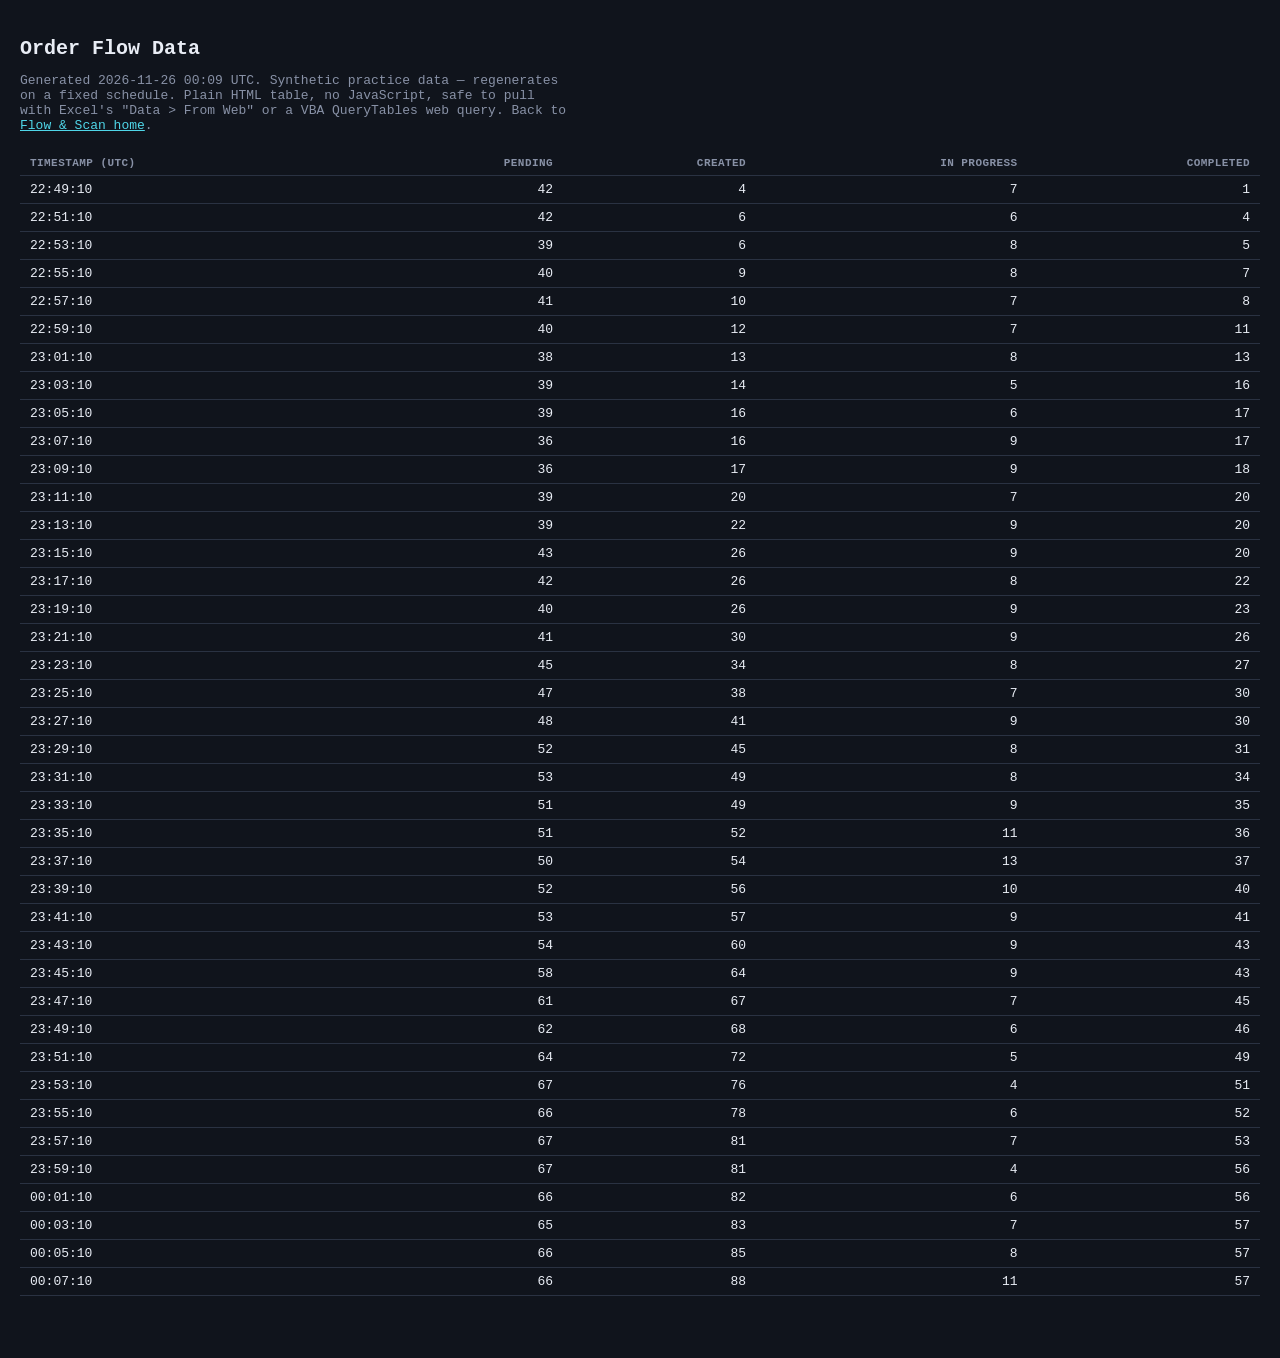
==== data/orders.html @ 6a8c4678 "Regenerate practice data [automated]" ====
<!doctype html>
<html lang="en">
<head>
<meta charset="utf-8" />
<meta name="viewport" content="width=device-width, initial-scale=1" />
<title>Order Flow Data — Data Table (Flow &amp; Scan)</title>
<style>
  body { font-family: 'IBM Plex Mono', ui-monospace, monospace; background:#10141c; color:#e9edf5; margin:0; padding:24px 20px 60px; }
  h1 { font-size:20px; margin-bottom:4px; }
  p { color:#8891a6; font-size:13px; max-width:70ch; }
  a { color:#4fd6e8; }
  table { border-collapse: collapse; width:100%; margin-top:18px; font-size:13px; }
  th, td { text-align:left; padding:6px 10px; border-bottom:1px solid #2a3242; }
  th { color:#8891a6; text-transform:uppercase; font-size:11px; letter-spacing:0.04em; }
  td.num, th.num { text-align:right; }
</style>
</head>
<body>
<h1>Order Flow Data</h1>
<p>Generated 2026-11-26 00:09 UTC. Synthetic practice data — regenerates on a fixed
schedule. Plain HTML table, no JavaScript, safe to pull with Excel's
"Data &gt; From Web" or a VBA QueryTables web query. Back to
<a href="../index.html">Flow &amp; Scan home</a>.</p>

<table>
<thead><tr><th>Timestamp (UTC)</th><th class='num'>Pending</th><th class='num'>Created</th><th class='num'>In Progress</th><th class='num'>Completed</th></tr></thead>
<tbody>
<tr><td>22:49:10</td><td class='num'>42</td><td class='num'>4</td><td class='num'>7</td><td class='num'>1</td></tr>
<tr><td>22:51:10</td><td class='num'>42</td><td class='num'>6</td><td class='num'>6</td><td class='num'>4</td></tr>
<tr><td>22:53:10</td><td class='num'>39</td><td class='num'>6</td><td class='num'>8</td><td class='num'>5</td></tr>
<tr><td>22:55:10</td><td class='num'>40</td><td class='num'>9</td><td class='num'>8</td><td class='num'>7</td></tr>
<tr><td>22:57:10</td><td class='num'>41</td><td class='num'>10</td><td class='num'>7</td><td class='num'>8</td></tr>
<tr><td>22:59:10</td><td class='num'>40</td><td class='num'>12</td><td class='num'>7</td><td class='num'>11</td></tr>
<tr><td>23:01:10</td><td class='num'>38</td><td class='num'>13</td><td class='num'>8</td><td class='num'>13</td></tr>
<tr><td>23:03:10</td><td class='num'>39</td><td class='num'>14</td><td class='num'>5</td><td class='num'>16</td></tr>
<tr><td>23:05:10</td><td class='num'>39</td><td class='num'>16</td><td class='num'>6</td><td class='num'>17</td></tr>
<tr><td>23:07:10</td><td class='num'>36</td><td class='num'>16</td><td class='num'>9</td><td class='num'>17</td></tr>
<tr><td>23:09:10</td><td class='num'>36</td><td class='num'>17</td><td class='num'>9</td><td class='num'>18</td></tr>
<tr><td>23:11:10</td><td class='num'>39</td><td class='num'>20</td><td class='num'>7</td><td class='num'>20</td></tr>
<tr><td>23:13:10</td><td class='num'>39</td><td class='num'>22</td><td class='num'>9</td><td class='num'>20</td></tr>
<tr><td>23:15:10</td><td class='num'>43</td><td class='num'>26</td><td class='num'>9</td><td class='num'>20</td></tr>
<tr><td>23:17:10</td><td class='num'>42</td><td class='num'>26</td><td class='num'>8</td><td class='num'>22</td></tr>
<tr><td>23:19:10</td><td class='num'>40</td><td class='num'>26</td><td class='num'>9</td><td class='num'>23</td></tr>
<tr><td>23:21:10</td><td class='num'>41</td><td class='num'>30</td><td class='num'>9</td><td class='num'>26</td></tr>
<tr><td>23:23:10</td><td class='num'>45</td><td class='num'>34</td><td class='num'>8</td><td class='num'>27</td></tr>
<tr><td>23:25:10</td><td class='num'>47</td><td class='num'>38</td><td class='num'>7</td><td class='num'>30</td></tr>
<tr><td>23:27:10</td><td class='num'>48</td><td class='num'>41</td><td class='num'>9</td><td class='num'>30</td></tr>
<tr><td>23:29:10</td><td class='num'>52</td><td class='num'>45</td><td class='num'>8</td><td class='num'>31</td></tr>
<tr><td>23:31:10</td><td class='num'>53</td><td class='num'>49</td><td class='num'>8</td><td class='num'>34</td></tr>
<tr><td>23:33:10</td><td class='num'>51</td><td class='num'>49</td><td class='num'>9</td><td class='num'>35</td></tr>
<tr><td>23:35:10</td><td class='num'>51</td><td class='num'>52</td><td class='num'>11</td><td class='num'>36</td></tr>
<tr><td>23:37:10</td><td class='num'>50</td><td class='num'>54</td><td class='num'>13</td><td class='num'>37</td></tr>
<tr><td>23:39:10</td><td class='num'>52</td><td class='num'>56</td><td class='num'>10</td><td class='num'>40</td></tr>
<tr><td>23:41:10</td><td class='num'>53</td><td class='num'>57</td><td class='num'>9</td><td class='num'>41</td></tr>
<tr><td>23:43:10</td><td class='num'>54</td><td class='num'>60</td><td class='num'>9</td><td class='num'>43</td></tr>
<tr><td>23:45:10</td><td class='num'>58</td><td class='num'>64</td><td class='num'>9</td><td class='num'>43</td></tr>
<tr><td>23:47:10</td><td class='num'>61</td><td class='num'>67</td><td class='num'>7</td><td class='num'>45</td></tr>
<tr><td>23:49:10</td><td class='num'>62</td><td class='num'>68</td><td class='num'>6</td><td class='num'>46</td></tr>
<tr><td>23:51:10</td><td class='num'>64</td><td class='num'>72</td><td class='num'>5</td><td class='num'>49</td></tr>
<tr><td>23:53:10</td><td class='num'>67</td><td class='num'>76</td><td class='num'>4</td><td class='num'>51</td></tr>
<tr><td>23:55:10</td><td class='num'>66</td><td class='num'>78</td><td class='num'>6</td><td class='num'>52</td></tr>
<tr><td>23:57:10</td><td class='num'>67</td><td class='num'>81</td><td class='num'>7</td><td class='num'>53</td></tr>
<tr><td>23:59:10</td><td class='num'>67</td><td class='num'>81</td><td class='num'>4</td><td class='num'>56</td></tr>
<tr><td>00:01:10</td><td class='num'>66</td><td class='num'>82</td><td class='num'>6</td><td class='num'>56</td></tr>
<tr><td>00:03:10</td><td class='num'>65</td><td class='num'>83</td><td class='num'>7</td><td class='num'>57</td></tr>
<tr><td>00:05:10</td><td class='num'>66</td><td class='num'>85</td><td class='num'>8</td><td class='num'>57</td></tr>
<tr><td>00:07:10</td><td class='num'>66</td><td class='num'>88</td><td class='num'>11</td><td class='num'>57</td></tr>
</tbody></table>

</body>
</html>
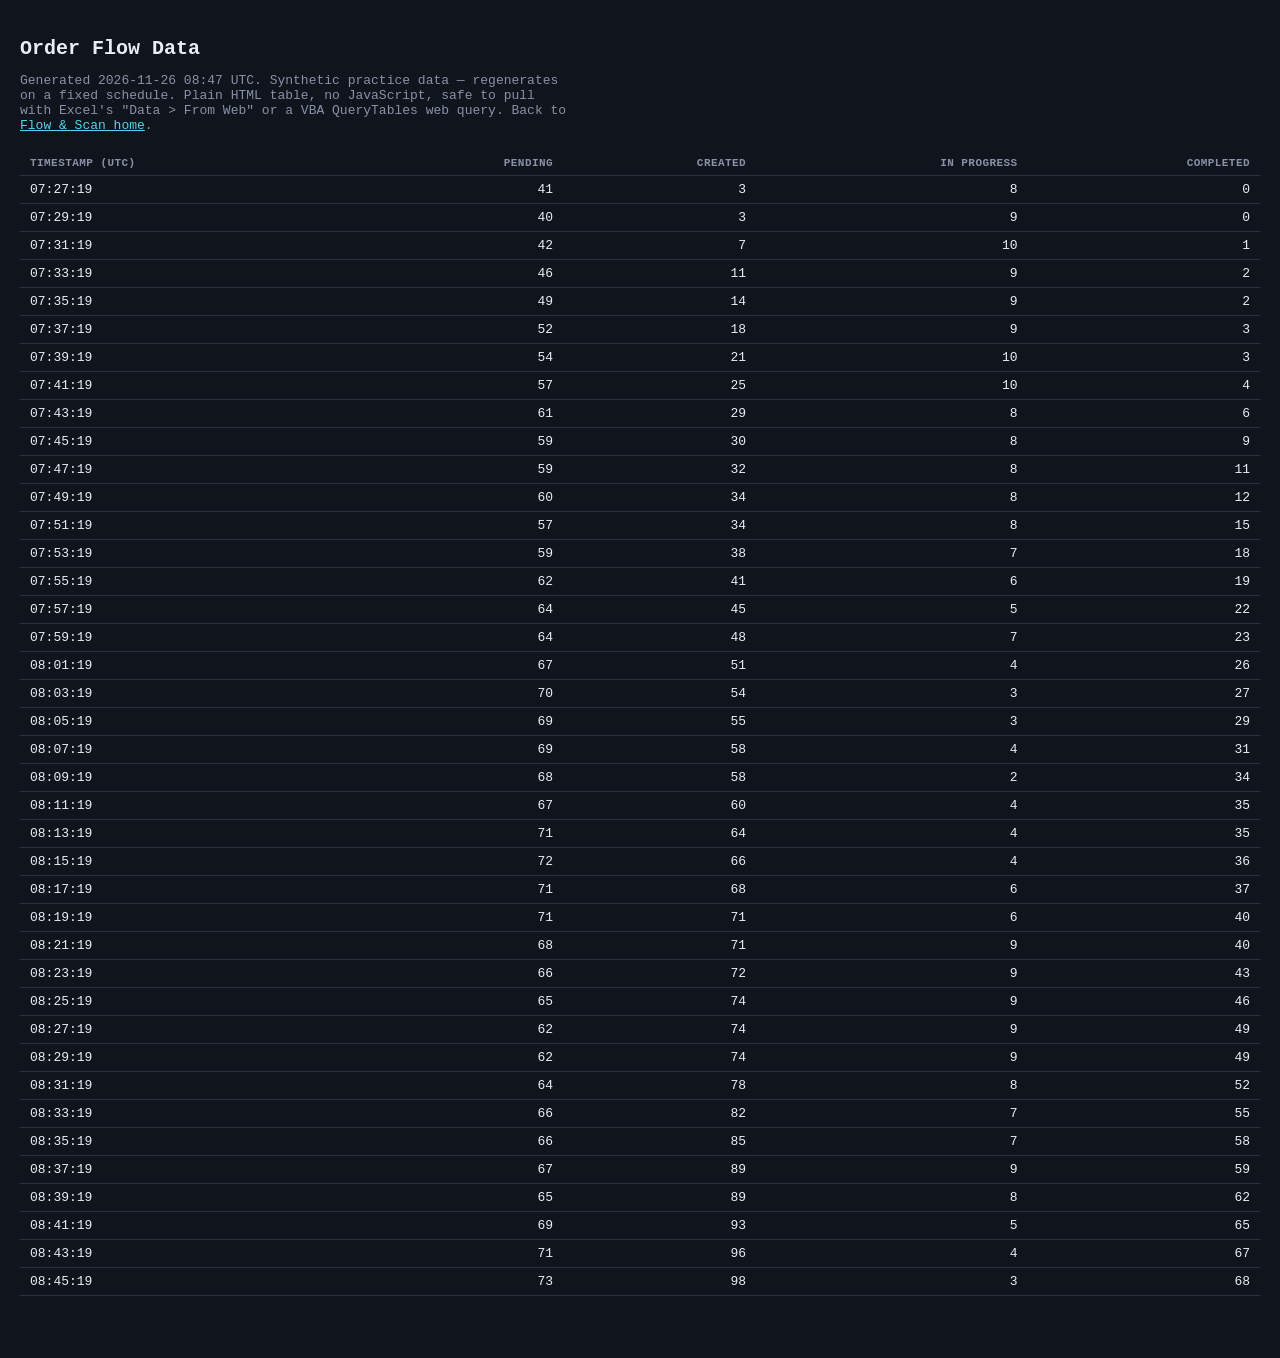
==== commit 0cbd848f: "Regenerate practice data [automated]" ====
--- a/data/orders.html
+++ b/data/orders.html
@@ -17,7 +17,7 @@
 </head>
 <body>
 <h1>Order Flow Data</h1>
-<p>Generated 2026-11-26 00:09 UTC. Synthetic practice data — regenerates on a fixed
+<p>Generated 2026-11-26 08:47 UTC. Synthetic practice data — regenerates on a fixed
 schedule. Plain HTML table, no JavaScript, safe to pull with Excel's
 "Data &gt; From Web" or a VBA QueryTables web query. Back to
 <a href="../index.html">Flow &amp; Scan home</a>.</p>
@@ -25,46 +25,46 @@
 <table>
 <thead><tr><th>Timestamp (UTC)</th><th class='num'>Pending</th><th class='num'>Created</th><th class='num'>In Progress</th><th class='num'>Completed</th></tr></thead>
 <tbody>
-<tr><td>22:49:10</td><td class='num'>42</td><td class='num'>4</td><td class='num'>7</td><td class='num'>1</td></tr>
-<tr><td>22:51:10</td><td class='num'>42</td><td class='num'>6</td><td class='num'>6</td><td class='num'>4</td></tr>
-<tr><td>22:53:10</td><td class='num'>39</td><td class='num'>6</td><td class='num'>8</td><td class='num'>5</td></tr>
-<tr><td>22:55:10</td><td class='num'>40</td><td class='num'>9</td><td class='num'>8</td><td class='num'>7</td></tr>
-<tr><td>22:57:10</td><td class='num'>41</td><td class='num'>10</td><td class='num'>7</td><td class='num'>8</td></tr>
-<tr><td>22:59:10</td><td class='num'>40</td><td class='num'>12</td><td class='num'>7</td><td class='num'>11</td></tr>
-<tr><td>23:01:10</td><td class='num'>38</td><td class='num'>13</td><td class='num'>8</td><td class='num'>13</td></tr>
-<tr><td>23:03:10</td><td class='num'>39</td><td class='num'>14</td><td class='num'>5</td><td class='num'>16</td></tr>
-<tr><td>23:05:10</td><td class='num'>39</td><td class='num'>16</td><td class='num'>6</td><td class='num'>17</td></tr>
-<tr><td>23:07:10</td><td class='num'>36</td><td class='num'>16</td><td class='num'>9</td><td class='num'>17</td></tr>
-<tr><td>23:09:10</td><td class='num'>36</td><td class='num'>17</td><td class='num'>9</td><td class='num'>18</td></tr>
-<tr><td>23:11:10</td><td class='num'>39</td><td class='num'>20</td><td class='num'>7</td><td class='num'>20</td></tr>
-<tr><td>23:13:10</td><td class='num'>39</td><td class='num'>22</td><td class='num'>9</td><td class='num'>20</td></tr>
-<tr><td>23:15:10</td><td class='num'>43</td><td class='num'>26</td><td class='num'>9</td><td class='num'>20</td></tr>
-<tr><td>23:17:10</td><td class='num'>42</td><td class='num'>26</td><td class='num'>8</td><td class='num'>22</td></tr>
-<tr><td>23:19:10</td><td class='num'>40</td><td class='num'>26</td><td class='num'>9</td><td class='num'>23</td></tr>
-<tr><td>23:21:10</td><td class='num'>41</td><td class='num'>30</td><td class='num'>9</td><td class='num'>26</td></tr>
-<tr><td>23:23:10</td><td class='num'>45</td><td class='num'>34</td><td class='num'>8</td><td class='num'>27</td></tr>
-<tr><td>23:25:10</td><td class='num'>47</td><td class='num'>38</td><td class='num'>7</td><td class='num'>30</td></tr>
-<tr><td>23:27:10</td><td class='num'>48</td><td class='num'>41</td><td class='num'>9</td><td class='num'>30</td></tr>
-<tr><td>23:29:10</td><td class='num'>52</td><td class='num'>45</td><td class='num'>8</td><td class='num'>31</td></tr>
-<tr><td>23:31:10</td><td class='num'>53</td><td class='num'>49</td><td class='num'>8</td><td class='num'>34</td></tr>
-<tr><td>23:33:10</td><td class='num'>51</td><td class='num'>49</td><td class='num'>9</td><td class='num'>35</td></tr>
-<tr><td>23:35:10</td><td class='num'>51</td><td class='num'>52</td><td class='num'>11</td><td class='num'>36</td></tr>
-<tr><td>23:37:10</td><td class='num'>50</td><td class='num'>54</td><td class='num'>13</td><td class='num'>37</td></tr>
-<tr><td>23:39:10</td><td class='num'>52</td><td class='num'>56</td><td class='num'>10</td><td class='num'>40</td></tr>
-<tr><td>23:41:10</td><td class='num'>53</td><td class='num'>57</td><td class='num'>9</td><td class='num'>41</td></tr>
-<tr><td>23:43:10</td><td class='num'>54</td><td class='num'>60</td><td class='num'>9</td><td class='num'>43</td></tr>
-<tr><td>23:45:10</td><td class='num'>58</td><td class='num'>64</td><td class='num'>9</td><td class='num'>43</td></tr>
-<tr><td>23:47:10</td><td class='num'>61</td><td class='num'>67</td><td class='num'>7</td><td class='num'>45</td></tr>
-<tr><td>23:49:10</td><td class='num'>62</td><td class='num'>68</td><td class='num'>6</td><td class='num'>46</td></tr>
-<tr><td>23:51:10</td><td class='num'>64</td><td class='num'>72</td><td class='num'>5</td><td class='num'>49</td></tr>
-<tr><td>23:53:10</td><td class='num'>67</td><td class='num'>76</td><td class='num'>4</td><td class='num'>51</td></tr>
-<tr><td>23:55:10</td><td class='num'>66</td><td class='num'>78</td><td class='num'>6</td><td class='num'>52</td></tr>
-<tr><td>23:57:10</td><td class='num'>67</td><td class='num'>81</td><td class='num'>7</td><td class='num'>53</td></tr>
-<tr><td>23:59:10</td><td class='num'>67</td><td class='num'>81</td><td class='num'>4</td><td class='num'>56</td></tr>
-<tr><td>00:01:10</td><td class='num'>66</td><td class='num'>82</td><td class='num'>6</td><td class='num'>56</td></tr>
-<tr><td>00:03:10</td><td class='num'>65</td><td class='num'>83</td><td class='num'>7</td><td class='num'>57</td></tr>
-<tr><td>00:05:10</td><td class='num'>66</td><td class='num'>85</td><td class='num'>8</td><td class='num'>57</td></tr>
-<tr><td>00:07:10</td><td class='num'>66</td><td class='num'>88</td><td class='num'>11</td><td class='num'>57</td></tr>
+<tr><td>07:27:19</td><td class='num'>41</td><td class='num'>3</td><td class='num'>8</td><td class='num'>0</td></tr>
+<tr><td>07:29:19</td><td class='num'>40</td><td class='num'>3</td><td class='num'>9</td><td class='num'>0</td></tr>
+<tr><td>07:31:19</td><td class='num'>42</td><td class='num'>7</td><td class='num'>10</td><td class='num'>1</td></tr>
+<tr><td>07:33:19</td><td class='num'>46</td><td class='num'>11</td><td class='num'>9</td><td class='num'>2</td></tr>
+<tr><td>07:35:19</td><td class='num'>49</td><td class='num'>14</td><td class='num'>9</td><td class='num'>2</td></tr>
+<tr><td>07:37:19</td><td class='num'>52</td><td class='num'>18</td><td class='num'>9</td><td class='num'>3</td></tr>
+<tr><td>07:39:19</td><td class='num'>54</td><td class='num'>21</td><td class='num'>10</td><td class='num'>3</td></tr>
+<tr><td>07:41:19</td><td class='num'>57</td><td class='num'>25</td><td class='num'>10</td><td class='num'>4</td></tr>
+<tr><td>07:43:19</td><td class='num'>61</td><td class='num'>29</td><td class='num'>8</td><td class='num'>6</td></tr>
+<tr><td>07:45:19</td><td class='num'>59</td><td class='num'>30</td><td class='num'>8</td><td class='num'>9</td></tr>
+<tr><td>07:47:19</td><td class='num'>59</td><td class='num'>32</td><td class='num'>8</td><td class='num'>11</td></tr>
+<tr><td>07:49:19</td><td class='num'>60</td><td class='num'>34</td><td class='num'>8</td><td class='num'>12</td></tr>
+<tr><td>07:51:19</td><td class='num'>57</td><td class='num'>34</td><td class='num'>8</td><td class='num'>15</td></tr>
+<tr><td>07:53:19</td><td class='num'>59</td><td class='num'>38</td><td class='num'>7</td><td class='num'>18</td></tr>
+<tr><td>07:55:19</td><td class='num'>62</td><td class='num'>41</td><td class='num'>6</td><td class='num'>19</td></tr>
+<tr><td>07:57:19</td><td class='num'>64</td><td class='num'>45</td><td class='num'>5</td><td class='num'>22</td></tr>
+<tr><td>07:59:19</td><td class='num'>64</td><td class='num'>48</td><td class='num'>7</td><td class='num'>23</td></tr>
+<tr><td>08:01:19</td><td class='num'>67</td><td class='num'>51</td><td class='num'>4</td><td class='num'>26</td></tr>
+<tr><td>08:03:19</td><td class='num'>70</td><td class='num'>54</td><td class='num'>3</td><td class='num'>27</td></tr>
+<tr><td>08:05:19</td><td class='num'>69</td><td class='num'>55</td><td class='num'>3</td><td class='num'>29</td></tr>
+<tr><td>08:07:19</td><td class='num'>69</td><td class='num'>58</td><td class='num'>4</td><td class='num'>31</td></tr>
+<tr><td>08:09:19</td><td class='num'>68</td><td class='num'>58</td><td class='num'>2</td><td class='num'>34</td></tr>
+<tr><td>08:11:19</td><td class='num'>67</td><td class='num'>60</td><td class='num'>4</td><td class='num'>35</td></tr>
+<tr><td>08:13:19</td><td class='num'>71</td><td class='num'>64</td><td class='num'>4</td><td class='num'>35</td></tr>
+<tr><td>08:15:19</td><td class='num'>72</td><td class='num'>66</td><td class='num'>4</td><td class='num'>36</td></tr>
+<tr><td>08:17:19</td><td class='num'>71</td><td class='num'>68</td><td class='num'>6</td><td class='num'>37</td></tr>
+<tr><td>08:19:19</td><td class='num'>71</td><td class='num'>71</td><td class='num'>6</td><td class='num'>40</td></tr>
+<tr><td>08:21:19</td><td class='num'>68</td><td class='num'>71</td><td class='num'>9</td><td class='num'>40</td></tr>
+<tr><td>08:23:19</td><td class='num'>66</td><td class='num'>72</td><td class='num'>9</td><td class='num'>43</td></tr>
+<tr><td>08:25:19</td><td class='num'>65</td><td class='num'>74</td><td class='num'>9</td><td class='num'>46</td></tr>
+<tr><td>08:27:19</td><td class='num'>62</td><td class='num'>74</td><td class='num'>9</td><td class='num'>49</td></tr>
+<tr><td>08:29:19</td><td class='num'>62</td><td class='num'>74</td><td class='num'>9</td><td class='num'>49</td></tr>
+<tr><td>08:31:19</td><td class='num'>64</td><td class='num'>78</td><td class='num'>8</td><td class='num'>52</td></tr>
+<tr><td>08:33:19</td><td class='num'>66</td><td class='num'>82</td><td class='num'>7</td><td class='num'>55</td></tr>
+<tr><td>08:35:19</td><td class='num'>66</td><td class='num'>85</td><td class='num'>7</td><td class='num'>58</td></tr>
+<tr><td>08:37:19</td><td class='num'>67</td><td class='num'>89</td><td class='num'>9</td><td class='num'>59</td></tr>
+<tr><td>08:39:19</td><td class='num'>65</td><td class='num'>89</td><td class='num'>8</td><td class='num'>62</td></tr>
+<tr><td>08:41:19</td><td class='num'>69</td><td class='num'>93</td><td class='num'>5</td><td class='num'>65</td></tr>
+<tr><td>08:43:19</td><td class='num'>71</td><td class='num'>96</td><td class='num'>4</td><td class='num'>67</td></tr>
+<tr><td>08:45:19</td><td class='num'>73</td><td class='num'>98</td><td class='num'>3</td><td class='num'>68</td></tr>
 </tbody></table>
 
 </body>
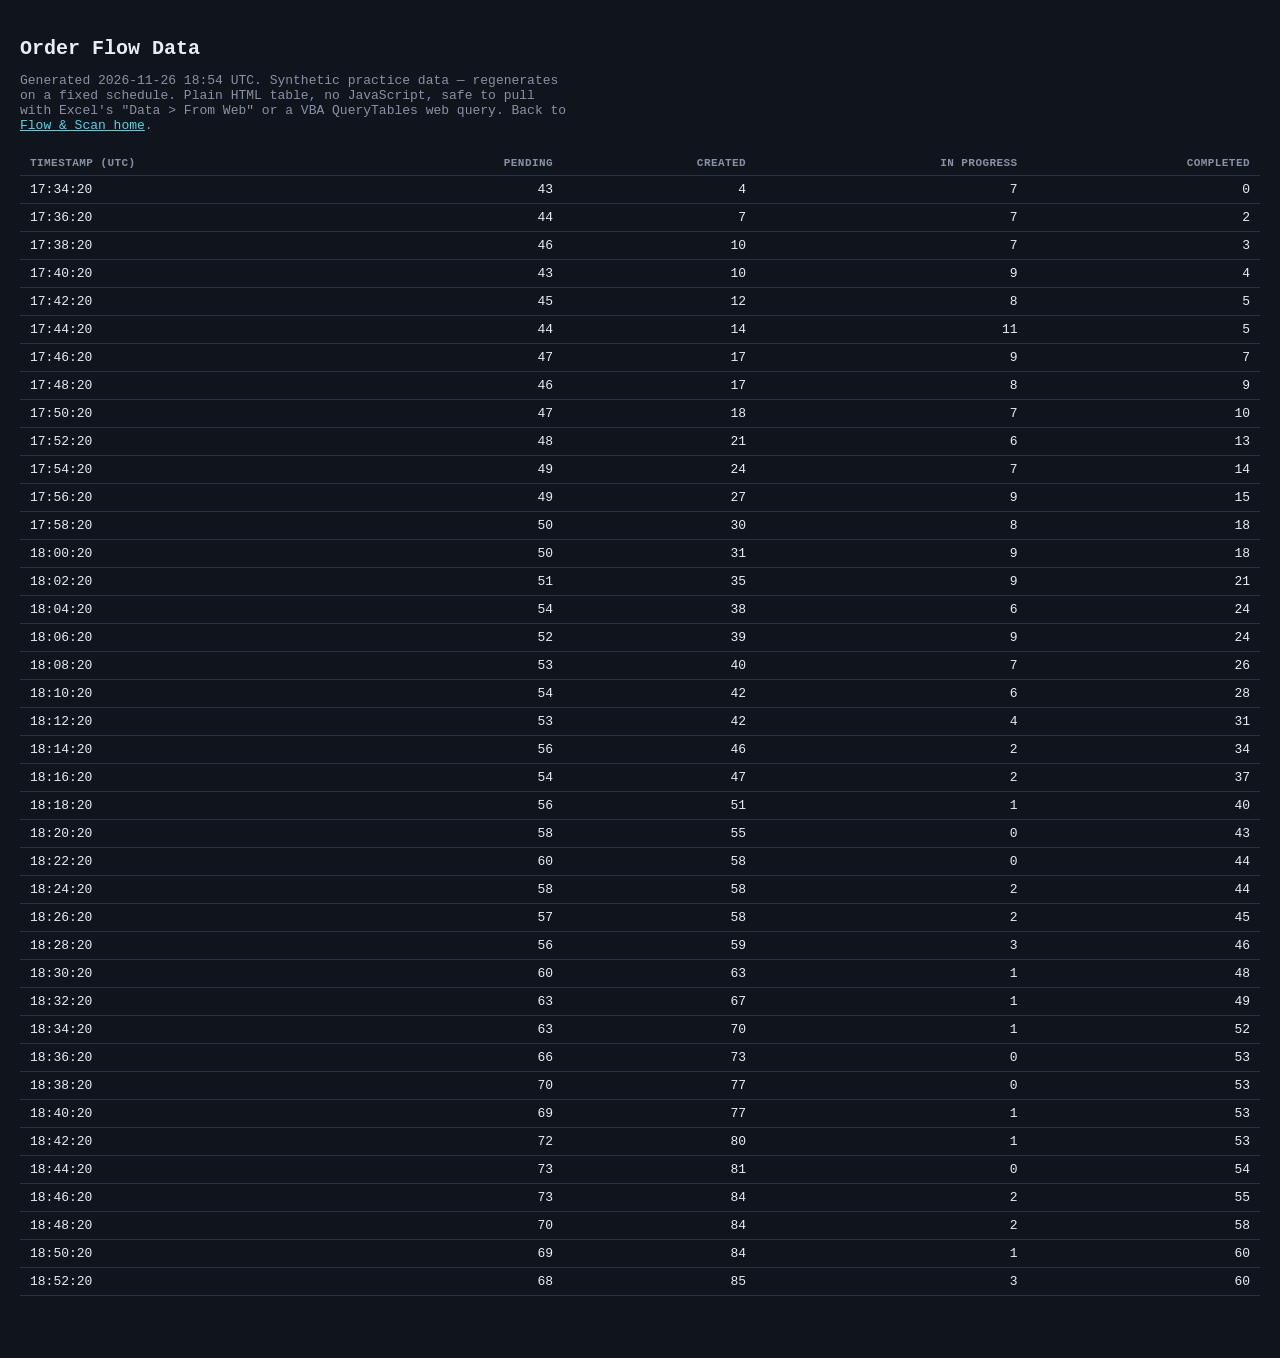
==== commit 86618832: "Regenerate practice data [automated]" ====
--- a/data/orders.html
+++ b/data/orders.html
@@ -17,7 +17,7 @@
 </head>
 <body>
 <h1>Order Flow Data</h1>
-<p>Generated 2026-11-26 08:47 UTC. Synthetic practice data — regenerates on a fixed
+<p>Generated 2026-11-26 18:54 UTC. Synthetic practice data — regenerates on a fixed
 schedule. Plain HTML table, no JavaScript, safe to pull with Excel's
 "Data &gt; From Web" or a VBA QueryTables web query. Back to
 <a href="../index.html">Flow &amp; Scan home</a>.</p>
@@ -25,46 +25,46 @@
 <table>
 <thead><tr><th>Timestamp (UTC)</th><th class='num'>Pending</th><th class='num'>Created</th><th class='num'>In Progress</th><th class='num'>Completed</th></tr></thead>
 <tbody>
-<tr><td>07:27:19</td><td class='num'>41</td><td class='num'>3</td><td class='num'>8</td><td class='num'>0</td></tr>
-<tr><td>07:29:19</td><td class='num'>40</td><td class='num'>3</td><td class='num'>9</td><td class='num'>0</td></tr>
-<tr><td>07:31:19</td><td class='num'>42</td><td class='num'>7</td><td class='num'>10</td><td class='num'>1</td></tr>
-<tr><td>07:33:19</td><td class='num'>46</td><td class='num'>11</td><td class='num'>9</td><td class='num'>2</td></tr>
-<tr><td>07:35:19</td><td class='num'>49</td><td class='num'>14</td><td class='num'>9</td><td class='num'>2</td></tr>
-<tr><td>07:37:19</td><td class='num'>52</td><td class='num'>18</td><td class='num'>9</td><td class='num'>3</td></tr>
-<tr><td>07:39:19</td><td class='num'>54</td><td class='num'>21</td><td class='num'>10</td><td class='num'>3</td></tr>
-<tr><td>07:41:19</td><td class='num'>57</td><td class='num'>25</td><td class='num'>10</td><td class='num'>4</td></tr>
-<tr><td>07:43:19</td><td class='num'>61</td><td class='num'>29</td><td class='num'>8</td><td class='num'>6</td></tr>
-<tr><td>07:45:19</td><td class='num'>59</td><td class='num'>30</td><td class='num'>8</td><td class='num'>9</td></tr>
-<tr><td>07:47:19</td><td class='num'>59</td><td class='num'>32</td><td class='num'>8</td><td class='num'>11</td></tr>
-<tr><td>07:49:19</td><td class='num'>60</td><td class='num'>34</td><td class='num'>8</td><td class='num'>12</td></tr>
-<tr><td>07:51:19</td><td class='num'>57</td><td class='num'>34</td><td class='num'>8</td><td class='num'>15</td></tr>
-<tr><td>07:53:19</td><td class='num'>59</td><td class='num'>38</td><td class='num'>7</td><td class='num'>18</td></tr>
-<tr><td>07:55:19</td><td class='num'>62</td><td class='num'>41</td><td class='num'>6</td><td class='num'>19</td></tr>
-<tr><td>07:57:19</td><td class='num'>64</td><td class='num'>45</td><td class='num'>5</td><td class='num'>22</td></tr>
-<tr><td>07:59:19</td><td class='num'>64</td><td class='num'>48</td><td class='num'>7</td><td class='num'>23</td></tr>
-<tr><td>08:01:19</td><td class='num'>67</td><td class='num'>51</td><td class='num'>4</td><td class='num'>26</td></tr>
-<tr><td>08:03:19</td><td class='num'>70</td><td class='num'>54</td><td class='num'>3</td><td class='num'>27</td></tr>
-<tr><td>08:05:19</td><td class='num'>69</td><td class='num'>55</td><td class='num'>3</td><td class='num'>29</td></tr>
-<tr><td>08:07:19</td><td class='num'>69</td><td class='num'>58</td><td class='num'>4</td><td class='num'>31</td></tr>
-<tr><td>08:09:19</td><td class='num'>68</td><td class='num'>58</td><td class='num'>2</td><td class='num'>34</td></tr>
-<tr><td>08:11:19</td><td class='num'>67</td><td class='num'>60</td><td class='num'>4</td><td class='num'>35</td></tr>
-<tr><td>08:13:19</td><td class='num'>71</td><td class='num'>64</td><td class='num'>4</td><td class='num'>35</td></tr>
-<tr><td>08:15:19</td><td class='num'>72</td><td class='num'>66</td><td class='num'>4</td><td class='num'>36</td></tr>
-<tr><td>08:17:19</td><td class='num'>71</td><td class='num'>68</td><td class='num'>6</td><td class='num'>37</td></tr>
-<tr><td>08:19:19</td><td class='num'>71</td><td class='num'>71</td><td class='num'>6</td><td class='num'>40</td></tr>
-<tr><td>08:21:19</td><td class='num'>68</td><td class='num'>71</td><td class='num'>9</td><td class='num'>40</td></tr>
-<tr><td>08:23:19</td><td class='num'>66</td><td class='num'>72</td><td class='num'>9</td><td class='num'>43</td></tr>
-<tr><td>08:25:19</td><td class='num'>65</td><td class='num'>74</td><td class='num'>9</td><td class='num'>46</td></tr>
-<tr><td>08:27:19</td><td class='num'>62</td><td class='num'>74</td><td class='num'>9</td><td class='num'>49</td></tr>
-<tr><td>08:29:19</td><td class='num'>62</td><td class='num'>74</td><td class='num'>9</td><td class='num'>49</td></tr>
-<tr><td>08:31:19</td><td class='num'>64</td><td class='num'>78</td><td class='num'>8</td><td class='num'>52</td></tr>
-<tr><td>08:33:19</td><td class='num'>66</td><td class='num'>82</td><td class='num'>7</td><td class='num'>55</td></tr>
-<tr><td>08:35:19</td><td class='num'>66</td><td class='num'>85</td><td class='num'>7</td><td class='num'>58</td></tr>
-<tr><td>08:37:19</td><td class='num'>67</td><td class='num'>89</td><td class='num'>9</td><td class='num'>59</td></tr>
-<tr><td>08:39:19</td><td class='num'>65</td><td class='num'>89</td><td class='num'>8</td><td class='num'>62</td></tr>
-<tr><td>08:41:19</td><td class='num'>69</td><td class='num'>93</td><td class='num'>5</td><td class='num'>65</td></tr>
-<tr><td>08:43:19</td><td class='num'>71</td><td class='num'>96</td><td class='num'>4</td><td class='num'>67</td></tr>
-<tr><td>08:45:19</td><td class='num'>73</td><td class='num'>98</td><td class='num'>3</td><td class='num'>68</td></tr>
+<tr><td>17:34:20</td><td class='num'>43</td><td class='num'>4</td><td class='num'>7</td><td class='num'>0</td></tr>
+<tr><td>17:36:20</td><td class='num'>44</td><td class='num'>7</td><td class='num'>7</td><td class='num'>2</td></tr>
+<tr><td>17:38:20</td><td class='num'>46</td><td class='num'>10</td><td class='num'>7</td><td class='num'>3</td></tr>
+<tr><td>17:40:20</td><td class='num'>43</td><td class='num'>10</td><td class='num'>9</td><td class='num'>4</td></tr>
+<tr><td>17:42:20</td><td class='num'>45</td><td class='num'>12</td><td class='num'>8</td><td class='num'>5</td></tr>
+<tr><td>17:44:20</td><td class='num'>44</td><td class='num'>14</td><td class='num'>11</td><td class='num'>5</td></tr>
+<tr><td>17:46:20</td><td class='num'>47</td><td class='num'>17</td><td class='num'>9</td><td class='num'>7</td></tr>
+<tr><td>17:48:20</td><td class='num'>46</td><td class='num'>17</td><td class='num'>8</td><td class='num'>9</td></tr>
+<tr><td>17:50:20</td><td class='num'>47</td><td class='num'>18</td><td class='num'>7</td><td class='num'>10</td></tr>
+<tr><td>17:52:20</td><td class='num'>48</td><td class='num'>21</td><td class='num'>6</td><td class='num'>13</td></tr>
+<tr><td>17:54:20</td><td class='num'>49</td><td class='num'>24</td><td class='num'>7</td><td class='num'>14</td></tr>
+<tr><td>17:56:20</td><td class='num'>49</td><td class='num'>27</td><td class='num'>9</td><td class='num'>15</td></tr>
+<tr><td>17:58:20</td><td class='num'>50</td><td class='num'>30</td><td class='num'>8</td><td class='num'>18</td></tr>
+<tr><td>18:00:20</td><td class='num'>50</td><td class='num'>31</td><td class='num'>9</td><td class='num'>18</td></tr>
+<tr><td>18:02:20</td><td class='num'>51</td><td class='num'>35</td><td class='num'>9</td><td class='num'>21</td></tr>
+<tr><td>18:04:20</td><td class='num'>54</td><td class='num'>38</td><td class='num'>6</td><td class='num'>24</td></tr>
+<tr><td>18:06:20</td><td class='num'>52</td><td class='num'>39</td><td class='num'>9</td><td class='num'>24</td></tr>
+<tr><td>18:08:20</td><td class='num'>53</td><td class='num'>40</td><td class='num'>7</td><td class='num'>26</td></tr>
+<tr><td>18:10:20</td><td class='num'>54</td><td class='num'>42</td><td class='num'>6</td><td class='num'>28</td></tr>
+<tr><td>18:12:20</td><td class='num'>53</td><td class='num'>42</td><td class='num'>4</td><td class='num'>31</td></tr>
+<tr><td>18:14:20</td><td class='num'>56</td><td class='num'>46</td><td class='num'>2</td><td class='num'>34</td></tr>
+<tr><td>18:16:20</td><td class='num'>54</td><td class='num'>47</td><td class='num'>2</td><td class='num'>37</td></tr>
+<tr><td>18:18:20</td><td class='num'>56</td><td class='num'>51</td><td class='num'>1</td><td class='num'>40</td></tr>
+<tr><td>18:20:20</td><td class='num'>58</td><td class='num'>55</td><td class='num'>0</td><td class='num'>43</td></tr>
+<tr><td>18:22:20</td><td class='num'>60</td><td class='num'>58</td><td class='num'>0</td><td class='num'>44</td></tr>
+<tr><td>18:24:20</td><td class='num'>58</td><td class='num'>58</td><td class='num'>2</td><td class='num'>44</td></tr>
+<tr><td>18:26:20</td><td class='num'>57</td><td class='num'>58</td><td class='num'>2</td><td class='num'>45</td></tr>
+<tr><td>18:28:20</td><td class='num'>56</td><td class='num'>59</td><td class='num'>3</td><td class='num'>46</td></tr>
+<tr><td>18:30:20</td><td class='num'>60</td><td class='num'>63</td><td class='num'>1</td><td class='num'>48</td></tr>
+<tr><td>18:32:20</td><td class='num'>63</td><td class='num'>67</td><td class='num'>1</td><td class='num'>49</td></tr>
+<tr><td>18:34:20</td><td class='num'>63</td><td class='num'>70</td><td class='num'>1</td><td class='num'>52</td></tr>
+<tr><td>18:36:20</td><td class='num'>66</td><td class='num'>73</td><td class='num'>0</td><td class='num'>53</td></tr>
+<tr><td>18:38:20</td><td class='num'>70</td><td class='num'>77</td><td class='num'>0</td><td class='num'>53</td></tr>
+<tr><td>18:40:20</td><td class='num'>69</td><td class='num'>77</td><td class='num'>1</td><td class='num'>53</td></tr>
+<tr><td>18:42:20</td><td class='num'>72</td><td class='num'>80</td><td class='num'>1</td><td class='num'>53</td></tr>
+<tr><td>18:44:20</td><td class='num'>73</td><td class='num'>81</td><td class='num'>0</td><td class='num'>54</td></tr>
+<tr><td>18:46:20</td><td class='num'>73</td><td class='num'>84</td><td class='num'>2</td><td class='num'>55</td></tr>
+<tr><td>18:48:20</td><td class='num'>70</td><td class='num'>84</td><td class='num'>2</td><td class='num'>58</td></tr>
+<tr><td>18:50:20</td><td class='num'>69</td><td class='num'>84</td><td class='num'>1</td><td class='num'>60</td></tr>
+<tr><td>18:52:20</td><td class='num'>68</td><td class='num'>85</td><td class='num'>3</td><td class='num'>60</td></tr>
 </tbody></table>
 
 </body>
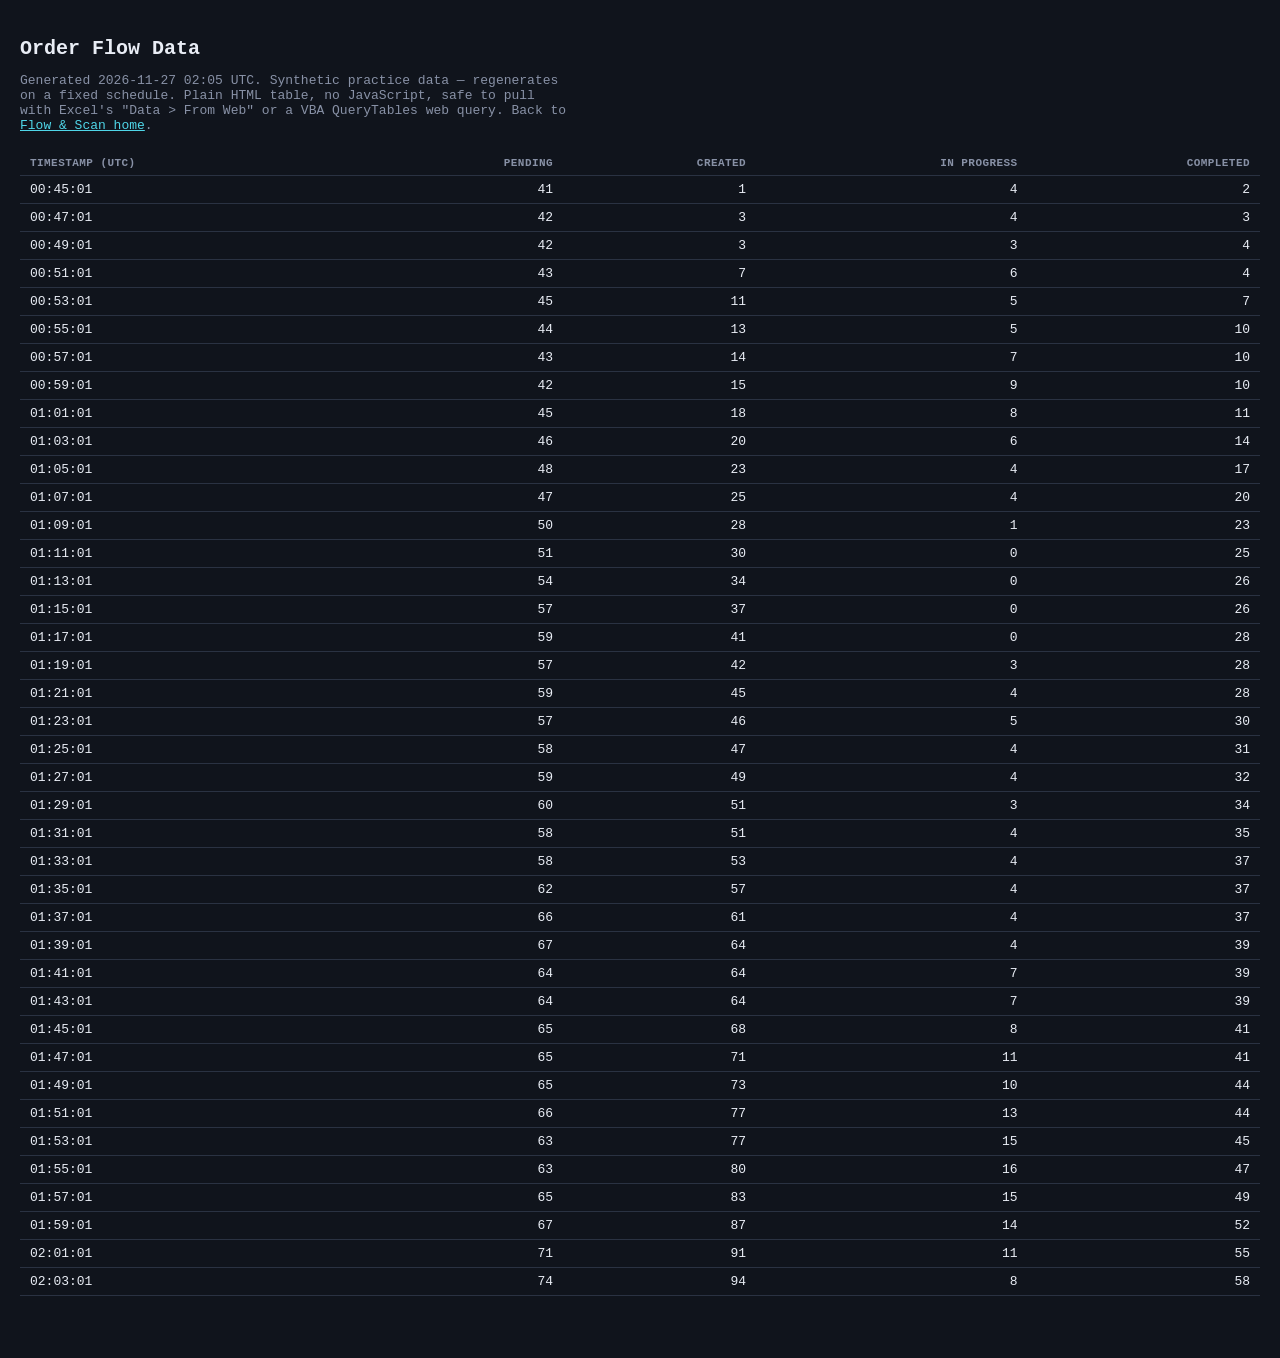
==== commit 334d4fc6: "Regenerate practice data [automated]" ====
--- a/data/orders.html
+++ b/data/orders.html
@@ -17,7 +17,7 @@
 </head>
 <body>
 <h1>Order Flow Data</h1>
-<p>Generated 2026-11-26 18:54 UTC. Synthetic practice data — regenerates on a fixed
+<p>Generated 2026-11-27 02:05 UTC. Synthetic practice data — regenerates on a fixed
 schedule. Plain HTML table, no JavaScript, safe to pull with Excel's
 "Data &gt; From Web" or a VBA QueryTables web query. Back to
 <a href="../index.html">Flow &amp; Scan home</a>.</p>
@@ -25,46 +25,46 @@
 <table>
 <thead><tr><th>Timestamp (UTC)</th><th class='num'>Pending</th><th class='num'>Created</th><th class='num'>In Progress</th><th class='num'>Completed</th></tr></thead>
 <tbody>
-<tr><td>17:34:20</td><td class='num'>43</td><td class='num'>4</td><td class='num'>7</td><td class='num'>0</td></tr>
-<tr><td>17:36:20</td><td class='num'>44</td><td class='num'>7</td><td class='num'>7</td><td class='num'>2</td></tr>
-<tr><td>17:38:20</td><td class='num'>46</td><td class='num'>10</td><td class='num'>7</td><td class='num'>3</td></tr>
-<tr><td>17:40:20</td><td class='num'>43</td><td class='num'>10</td><td class='num'>9</td><td class='num'>4</td></tr>
-<tr><td>17:42:20</td><td class='num'>45</td><td class='num'>12</td><td class='num'>8</td><td class='num'>5</td></tr>
-<tr><td>17:44:20</td><td class='num'>44</td><td class='num'>14</td><td class='num'>11</td><td class='num'>5</td></tr>
-<tr><td>17:46:20</td><td class='num'>47</td><td class='num'>17</td><td class='num'>9</td><td class='num'>7</td></tr>
-<tr><td>17:48:20</td><td class='num'>46</td><td class='num'>17</td><td class='num'>8</td><td class='num'>9</td></tr>
-<tr><td>17:50:20</td><td class='num'>47</td><td class='num'>18</td><td class='num'>7</td><td class='num'>10</td></tr>
-<tr><td>17:52:20</td><td class='num'>48</td><td class='num'>21</td><td class='num'>6</td><td class='num'>13</td></tr>
-<tr><td>17:54:20</td><td class='num'>49</td><td class='num'>24</td><td class='num'>7</td><td class='num'>14</td></tr>
-<tr><td>17:56:20</td><td class='num'>49</td><td class='num'>27</td><td class='num'>9</td><td class='num'>15</td></tr>
-<tr><td>17:58:20</td><td class='num'>50</td><td class='num'>30</td><td class='num'>8</td><td class='num'>18</td></tr>
-<tr><td>18:00:20</td><td class='num'>50</td><td class='num'>31</td><td class='num'>9</td><td class='num'>18</td></tr>
-<tr><td>18:02:20</td><td class='num'>51</td><td class='num'>35</td><td class='num'>9</td><td class='num'>21</td></tr>
-<tr><td>18:04:20</td><td class='num'>54</td><td class='num'>38</td><td class='num'>6</td><td class='num'>24</td></tr>
-<tr><td>18:06:20</td><td class='num'>52</td><td class='num'>39</td><td class='num'>9</td><td class='num'>24</td></tr>
-<tr><td>18:08:20</td><td class='num'>53</td><td class='num'>40</td><td class='num'>7</td><td class='num'>26</td></tr>
-<tr><td>18:10:20</td><td class='num'>54</td><td class='num'>42</td><td class='num'>6</td><td class='num'>28</td></tr>
-<tr><td>18:12:20</td><td class='num'>53</td><td class='num'>42</td><td class='num'>4</td><td class='num'>31</td></tr>
-<tr><td>18:14:20</td><td class='num'>56</td><td class='num'>46</td><td class='num'>2</td><td class='num'>34</td></tr>
-<tr><td>18:16:20</td><td class='num'>54</td><td class='num'>47</td><td class='num'>2</td><td class='num'>37</td></tr>
-<tr><td>18:18:20</td><td class='num'>56</td><td class='num'>51</td><td class='num'>1</td><td class='num'>40</td></tr>
-<tr><td>18:20:20</td><td class='num'>58</td><td class='num'>55</td><td class='num'>0</td><td class='num'>43</td></tr>
-<tr><td>18:22:20</td><td class='num'>60</td><td class='num'>58</td><td class='num'>0</td><td class='num'>44</td></tr>
-<tr><td>18:24:20</td><td class='num'>58</td><td class='num'>58</td><td class='num'>2</td><td class='num'>44</td></tr>
-<tr><td>18:26:20</td><td class='num'>57</td><td class='num'>58</td><td class='num'>2</td><td class='num'>45</td></tr>
-<tr><td>18:28:20</td><td class='num'>56</td><td class='num'>59</td><td class='num'>3</td><td class='num'>46</td></tr>
-<tr><td>18:30:20</td><td class='num'>60</td><td class='num'>63</td><td class='num'>1</td><td class='num'>48</td></tr>
-<tr><td>18:32:20</td><td class='num'>63</td><td class='num'>67</td><td class='num'>1</td><td class='num'>49</td></tr>
-<tr><td>18:34:20</td><td class='num'>63</td><td class='num'>70</td><td class='num'>1</td><td class='num'>52</td></tr>
-<tr><td>18:36:20</td><td class='num'>66</td><td class='num'>73</td><td class='num'>0</td><td class='num'>53</td></tr>
-<tr><td>18:38:20</td><td class='num'>70</td><td class='num'>77</td><td class='num'>0</td><td class='num'>53</td></tr>
-<tr><td>18:40:20</td><td class='num'>69</td><td class='num'>77</td><td class='num'>1</td><td class='num'>53</td></tr>
-<tr><td>18:42:20</td><td class='num'>72</td><td class='num'>80</td><td class='num'>1</td><td class='num'>53</td></tr>
-<tr><td>18:44:20</td><td class='num'>73</td><td class='num'>81</td><td class='num'>0</td><td class='num'>54</td></tr>
-<tr><td>18:46:20</td><td class='num'>73</td><td class='num'>84</td><td class='num'>2</td><td class='num'>55</td></tr>
-<tr><td>18:48:20</td><td class='num'>70</td><td class='num'>84</td><td class='num'>2</td><td class='num'>58</td></tr>
-<tr><td>18:50:20</td><td class='num'>69</td><td class='num'>84</td><td class='num'>1</td><td class='num'>60</td></tr>
-<tr><td>18:52:20</td><td class='num'>68</td><td class='num'>85</td><td class='num'>3</td><td class='num'>60</td></tr>
+<tr><td>00:45:01</td><td class='num'>41</td><td class='num'>1</td><td class='num'>4</td><td class='num'>2</td></tr>
+<tr><td>00:47:01</td><td class='num'>42</td><td class='num'>3</td><td class='num'>4</td><td class='num'>3</td></tr>
+<tr><td>00:49:01</td><td class='num'>42</td><td class='num'>3</td><td class='num'>3</td><td class='num'>4</td></tr>
+<tr><td>00:51:01</td><td class='num'>43</td><td class='num'>7</td><td class='num'>6</td><td class='num'>4</td></tr>
+<tr><td>00:53:01</td><td class='num'>45</td><td class='num'>11</td><td class='num'>5</td><td class='num'>7</td></tr>
+<tr><td>00:55:01</td><td class='num'>44</td><td class='num'>13</td><td class='num'>5</td><td class='num'>10</td></tr>
+<tr><td>00:57:01</td><td class='num'>43</td><td class='num'>14</td><td class='num'>7</td><td class='num'>10</td></tr>
+<tr><td>00:59:01</td><td class='num'>42</td><td class='num'>15</td><td class='num'>9</td><td class='num'>10</td></tr>
+<tr><td>01:01:01</td><td class='num'>45</td><td class='num'>18</td><td class='num'>8</td><td class='num'>11</td></tr>
+<tr><td>01:03:01</td><td class='num'>46</td><td class='num'>20</td><td class='num'>6</td><td class='num'>14</td></tr>
+<tr><td>01:05:01</td><td class='num'>48</td><td class='num'>23</td><td class='num'>4</td><td class='num'>17</td></tr>
+<tr><td>01:07:01</td><td class='num'>47</td><td class='num'>25</td><td class='num'>4</td><td class='num'>20</td></tr>
+<tr><td>01:09:01</td><td class='num'>50</td><td class='num'>28</td><td class='num'>1</td><td class='num'>23</td></tr>
+<tr><td>01:11:01</td><td class='num'>51</td><td class='num'>30</td><td class='num'>0</td><td class='num'>25</td></tr>
+<tr><td>01:13:01</td><td class='num'>54</td><td class='num'>34</td><td class='num'>0</td><td class='num'>26</td></tr>
+<tr><td>01:15:01</td><td class='num'>57</td><td class='num'>37</td><td class='num'>0</td><td class='num'>26</td></tr>
+<tr><td>01:17:01</td><td class='num'>59</td><td class='num'>41</td><td class='num'>0</td><td class='num'>28</td></tr>
+<tr><td>01:19:01</td><td class='num'>57</td><td class='num'>42</td><td class='num'>3</td><td class='num'>28</td></tr>
+<tr><td>01:21:01</td><td class='num'>59</td><td class='num'>45</td><td class='num'>4</td><td class='num'>28</td></tr>
+<tr><td>01:23:01</td><td class='num'>57</td><td class='num'>46</td><td class='num'>5</td><td class='num'>30</td></tr>
+<tr><td>01:25:01</td><td class='num'>58</td><td class='num'>47</td><td class='num'>4</td><td class='num'>31</td></tr>
+<tr><td>01:27:01</td><td class='num'>59</td><td class='num'>49</td><td class='num'>4</td><td class='num'>32</td></tr>
+<tr><td>01:29:01</td><td class='num'>60</td><td class='num'>51</td><td class='num'>3</td><td class='num'>34</td></tr>
+<tr><td>01:31:01</td><td class='num'>58</td><td class='num'>51</td><td class='num'>4</td><td class='num'>35</td></tr>
+<tr><td>01:33:01</td><td class='num'>58</td><td class='num'>53</td><td class='num'>4</td><td class='num'>37</td></tr>
+<tr><td>01:35:01</td><td class='num'>62</td><td class='num'>57</td><td class='num'>4</td><td class='num'>37</td></tr>
+<tr><td>01:37:01</td><td class='num'>66</td><td class='num'>61</td><td class='num'>4</td><td class='num'>37</td></tr>
+<tr><td>01:39:01</td><td class='num'>67</td><td class='num'>64</td><td class='num'>4</td><td class='num'>39</td></tr>
+<tr><td>01:41:01</td><td class='num'>64</td><td class='num'>64</td><td class='num'>7</td><td class='num'>39</td></tr>
+<tr><td>01:43:01</td><td class='num'>64</td><td class='num'>64</td><td class='num'>7</td><td class='num'>39</td></tr>
+<tr><td>01:45:01</td><td class='num'>65</td><td class='num'>68</td><td class='num'>8</td><td class='num'>41</td></tr>
+<tr><td>01:47:01</td><td class='num'>65</td><td class='num'>71</td><td class='num'>11</td><td class='num'>41</td></tr>
+<tr><td>01:49:01</td><td class='num'>65</td><td class='num'>73</td><td class='num'>10</td><td class='num'>44</td></tr>
+<tr><td>01:51:01</td><td class='num'>66</td><td class='num'>77</td><td class='num'>13</td><td class='num'>44</td></tr>
+<tr><td>01:53:01</td><td class='num'>63</td><td class='num'>77</td><td class='num'>15</td><td class='num'>45</td></tr>
+<tr><td>01:55:01</td><td class='num'>63</td><td class='num'>80</td><td class='num'>16</td><td class='num'>47</td></tr>
+<tr><td>01:57:01</td><td class='num'>65</td><td class='num'>83</td><td class='num'>15</td><td class='num'>49</td></tr>
+<tr><td>01:59:01</td><td class='num'>67</td><td class='num'>87</td><td class='num'>14</td><td class='num'>52</td></tr>
+<tr><td>02:01:01</td><td class='num'>71</td><td class='num'>91</td><td class='num'>11</td><td class='num'>55</td></tr>
+<tr><td>02:03:01</td><td class='num'>74</td><td class='num'>94</td><td class='num'>8</td><td class='num'>58</td></tr>
 </tbody></table>
 
 </body>
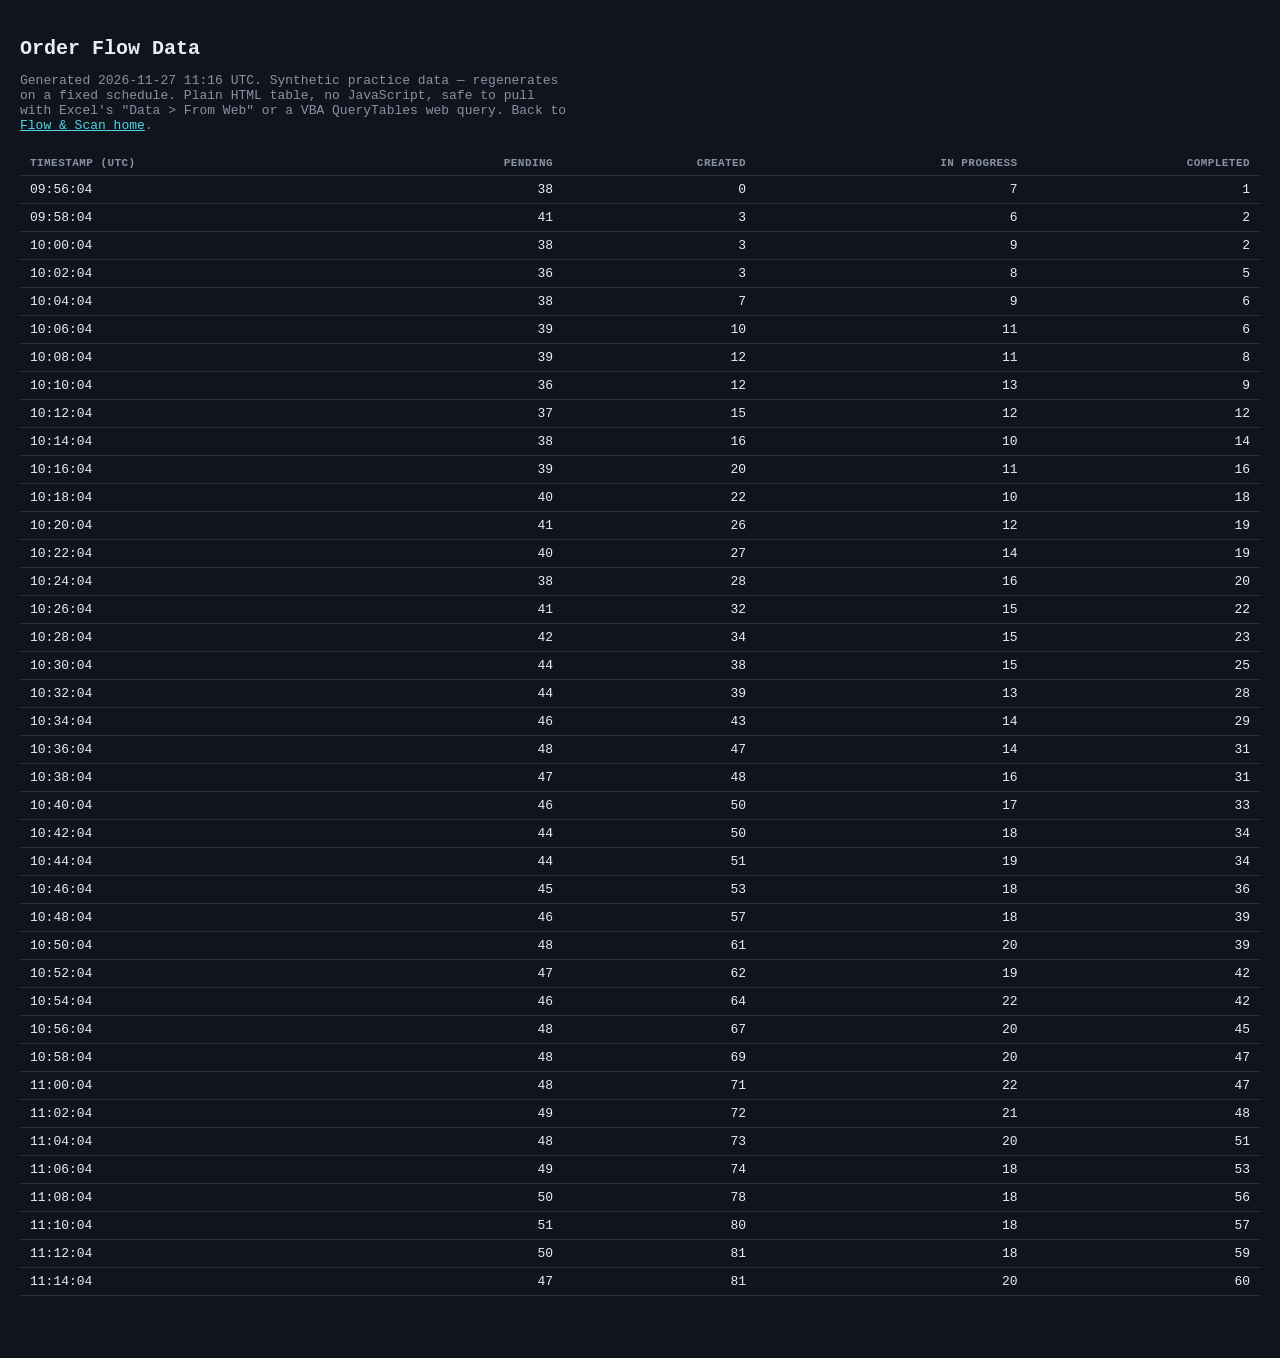
==== commit a8115104: "Regenerate practice data [automated]" ====
--- a/data/orders.html
+++ b/data/orders.html
@@ -17,7 +17,7 @@
 </head>
 <body>
 <h1>Order Flow Data</h1>
-<p>Generated 2026-11-27 02:05 UTC. Synthetic practice data — regenerates on a fixed
+<p>Generated 2026-11-27 11:16 UTC. Synthetic practice data — regenerates on a fixed
 schedule. Plain HTML table, no JavaScript, safe to pull with Excel's
 "Data &gt; From Web" or a VBA QueryTables web query. Back to
 <a href="../index.html">Flow &amp; Scan home</a>.</p>
@@ -25,46 +25,46 @@
 <table>
 <thead><tr><th>Timestamp (UTC)</th><th class='num'>Pending</th><th class='num'>Created</th><th class='num'>In Progress</th><th class='num'>Completed</th></tr></thead>
 <tbody>
-<tr><td>00:45:01</td><td class='num'>41</td><td class='num'>1</td><td class='num'>4</td><td class='num'>2</td></tr>
-<tr><td>00:47:01</td><td class='num'>42</td><td class='num'>3</td><td class='num'>4</td><td class='num'>3</td></tr>
-<tr><td>00:49:01</td><td class='num'>42</td><td class='num'>3</td><td class='num'>3</td><td class='num'>4</td></tr>
-<tr><td>00:51:01</td><td class='num'>43</td><td class='num'>7</td><td class='num'>6</td><td class='num'>4</td></tr>
-<tr><td>00:53:01</td><td class='num'>45</td><td class='num'>11</td><td class='num'>5</td><td class='num'>7</td></tr>
-<tr><td>00:55:01</td><td class='num'>44</td><td class='num'>13</td><td class='num'>5</td><td class='num'>10</td></tr>
-<tr><td>00:57:01</td><td class='num'>43</td><td class='num'>14</td><td class='num'>7</td><td class='num'>10</td></tr>
-<tr><td>00:59:01</td><td class='num'>42</td><td class='num'>15</td><td class='num'>9</td><td class='num'>10</td></tr>
-<tr><td>01:01:01</td><td class='num'>45</td><td class='num'>18</td><td class='num'>8</td><td class='num'>11</td></tr>
-<tr><td>01:03:01</td><td class='num'>46</td><td class='num'>20</td><td class='num'>6</td><td class='num'>14</td></tr>
-<tr><td>01:05:01</td><td class='num'>48</td><td class='num'>23</td><td class='num'>4</td><td class='num'>17</td></tr>
-<tr><td>01:07:01</td><td class='num'>47</td><td class='num'>25</td><td class='num'>4</td><td class='num'>20</td></tr>
-<tr><td>01:09:01</td><td class='num'>50</td><td class='num'>28</td><td class='num'>1</td><td class='num'>23</td></tr>
-<tr><td>01:11:01</td><td class='num'>51</td><td class='num'>30</td><td class='num'>0</td><td class='num'>25</td></tr>
-<tr><td>01:13:01</td><td class='num'>54</td><td class='num'>34</td><td class='num'>0</td><td class='num'>26</td></tr>
-<tr><td>01:15:01</td><td class='num'>57</td><td class='num'>37</td><td class='num'>0</td><td class='num'>26</td></tr>
-<tr><td>01:17:01</td><td class='num'>59</td><td class='num'>41</td><td class='num'>0</td><td class='num'>28</td></tr>
-<tr><td>01:19:01</td><td class='num'>57</td><td class='num'>42</td><td class='num'>3</td><td class='num'>28</td></tr>
-<tr><td>01:21:01</td><td class='num'>59</td><td class='num'>45</td><td class='num'>4</td><td class='num'>28</td></tr>
-<tr><td>01:23:01</td><td class='num'>57</td><td class='num'>46</td><td class='num'>5</td><td class='num'>30</td></tr>
-<tr><td>01:25:01</td><td class='num'>58</td><td class='num'>47</td><td class='num'>4</td><td class='num'>31</td></tr>
-<tr><td>01:27:01</td><td class='num'>59</td><td class='num'>49</td><td class='num'>4</td><td class='num'>32</td></tr>
-<tr><td>01:29:01</td><td class='num'>60</td><td class='num'>51</td><td class='num'>3</td><td class='num'>34</td></tr>
-<tr><td>01:31:01</td><td class='num'>58</td><td class='num'>51</td><td class='num'>4</td><td class='num'>35</td></tr>
-<tr><td>01:33:01</td><td class='num'>58</td><td class='num'>53</td><td class='num'>4</td><td class='num'>37</td></tr>
-<tr><td>01:35:01</td><td class='num'>62</td><td class='num'>57</td><td class='num'>4</td><td class='num'>37</td></tr>
-<tr><td>01:37:01</td><td class='num'>66</td><td class='num'>61</td><td class='num'>4</td><td class='num'>37</td></tr>
-<tr><td>01:39:01</td><td class='num'>67</td><td class='num'>64</td><td class='num'>4</td><td class='num'>39</td></tr>
-<tr><td>01:41:01</td><td class='num'>64</td><td class='num'>64</td><td class='num'>7</td><td class='num'>39</td></tr>
-<tr><td>01:43:01</td><td class='num'>64</td><td class='num'>64</td><td class='num'>7</td><td class='num'>39</td></tr>
-<tr><td>01:45:01</td><td class='num'>65</td><td class='num'>68</td><td class='num'>8</td><td class='num'>41</td></tr>
-<tr><td>01:47:01</td><td class='num'>65</td><td class='num'>71</td><td class='num'>11</td><td class='num'>41</td></tr>
-<tr><td>01:49:01</td><td class='num'>65</td><td class='num'>73</td><td class='num'>10</td><td class='num'>44</td></tr>
-<tr><td>01:51:01</td><td class='num'>66</td><td class='num'>77</td><td class='num'>13</td><td class='num'>44</td></tr>
-<tr><td>01:53:01</td><td class='num'>63</td><td class='num'>77</td><td class='num'>15</td><td class='num'>45</td></tr>
-<tr><td>01:55:01</td><td class='num'>63</td><td class='num'>80</td><td class='num'>16</td><td class='num'>47</td></tr>
-<tr><td>01:57:01</td><td class='num'>65</td><td class='num'>83</td><td class='num'>15</td><td class='num'>49</td></tr>
-<tr><td>01:59:01</td><td class='num'>67</td><td class='num'>87</td><td class='num'>14</td><td class='num'>52</td></tr>
-<tr><td>02:01:01</td><td class='num'>71</td><td class='num'>91</td><td class='num'>11</td><td class='num'>55</td></tr>
-<tr><td>02:03:01</td><td class='num'>74</td><td class='num'>94</td><td class='num'>8</td><td class='num'>58</td></tr>
+<tr><td>09:56:04</td><td class='num'>38</td><td class='num'>0</td><td class='num'>7</td><td class='num'>1</td></tr>
+<tr><td>09:58:04</td><td class='num'>41</td><td class='num'>3</td><td class='num'>6</td><td class='num'>2</td></tr>
+<tr><td>10:00:04</td><td class='num'>38</td><td class='num'>3</td><td class='num'>9</td><td class='num'>2</td></tr>
+<tr><td>10:02:04</td><td class='num'>36</td><td class='num'>3</td><td class='num'>8</td><td class='num'>5</td></tr>
+<tr><td>10:04:04</td><td class='num'>38</td><td class='num'>7</td><td class='num'>9</td><td class='num'>6</td></tr>
+<tr><td>10:06:04</td><td class='num'>39</td><td class='num'>10</td><td class='num'>11</td><td class='num'>6</td></tr>
+<tr><td>10:08:04</td><td class='num'>39</td><td class='num'>12</td><td class='num'>11</td><td class='num'>8</td></tr>
+<tr><td>10:10:04</td><td class='num'>36</td><td class='num'>12</td><td class='num'>13</td><td class='num'>9</td></tr>
+<tr><td>10:12:04</td><td class='num'>37</td><td class='num'>15</td><td class='num'>12</td><td class='num'>12</td></tr>
+<tr><td>10:14:04</td><td class='num'>38</td><td class='num'>16</td><td class='num'>10</td><td class='num'>14</td></tr>
+<tr><td>10:16:04</td><td class='num'>39</td><td class='num'>20</td><td class='num'>11</td><td class='num'>16</td></tr>
+<tr><td>10:18:04</td><td class='num'>40</td><td class='num'>22</td><td class='num'>10</td><td class='num'>18</td></tr>
+<tr><td>10:20:04</td><td class='num'>41</td><td class='num'>26</td><td class='num'>12</td><td class='num'>19</td></tr>
+<tr><td>10:22:04</td><td class='num'>40</td><td class='num'>27</td><td class='num'>14</td><td class='num'>19</td></tr>
+<tr><td>10:24:04</td><td class='num'>38</td><td class='num'>28</td><td class='num'>16</td><td class='num'>20</td></tr>
+<tr><td>10:26:04</td><td class='num'>41</td><td class='num'>32</td><td class='num'>15</td><td class='num'>22</td></tr>
+<tr><td>10:28:04</td><td class='num'>42</td><td class='num'>34</td><td class='num'>15</td><td class='num'>23</td></tr>
+<tr><td>10:30:04</td><td class='num'>44</td><td class='num'>38</td><td class='num'>15</td><td class='num'>25</td></tr>
+<tr><td>10:32:04</td><td class='num'>44</td><td class='num'>39</td><td class='num'>13</td><td class='num'>28</td></tr>
+<tr><td>10:34:04</td><td class='num'>46</td><td class='num'>43</td><td class='num'>14</td><td class='num'>29</td></tr>
+<tr><td>10:36:04</td><td class='num'>48</td><td class='num'>47</td><td class='num'>14</td><td class='num'>31</td></tr>
+<tr><td>10:38:04</td><td class='num'>47</td><td class='num'>48</td><td class='num'>16</td><td class='num'>31</td></tr>
+<tr><td>10:40:04</td><td class='num'>46</td><td class='num'>50</td><td class='num'>17</td><td class='num'>33</td></tr>
+<tr><td>10:42:04</td><td class='num'>44</td><td class='num'>50</td><td class='num'>18</td><td class='num'>34</td></tr>
+<tr><td>10:44:04</td><td class='num'>44</td><td class='num'>51</td><td class='num'>19</td><td class='num'>34</td></tr>
+<tr><td>10:46:04</td><td class='num'>45</td><td class='num'>53</td><td class='num'>18</td><td class='num'>36</td></tr>
+<tr><td>10:48:04</td><td class='num'>46</td><td class='num'>57</td><td class='num'>18</td><td class='num'>39</td></tr>
+<tr><td>10:50:04</td><td class='num'>48</td><td class='num'>61</td><td class='num'>20</td><td class='num'>39</td></tr>
+<tr><td>10:52:04</td><td class='num'>47</td><td class='num'>62</td><td class='num'>19</td><td class='num'>42</td></tr>
+<tr><td>10:54:04</td><td class='num'>46</td><td class='num'>64</td><td class='num'>22</td><td class='num'>42</td></tr>
+<tr><td>10:56:04</td><td class='num'>48</td><td class='num'>67</td><td class='num'>20</td><td class='num'>45</td></tr>
+<tr><td>10:58:04</td><td class='num'>48</td><td class='num'>69</td><td class='num'>20</td><td class='num'>47</td></tr>
+<tr><td>11:00:04</td><td class='num'>48</td><td class='num'>71</td><td class='num'>22</td><td class='num'>47</td></tr>
+<tr><td>11:02:04</td><td class='num'>49</td><td class='num'>72</td><td class='num'>21</td><td class='num'>48</td></tr>
+<tr><td>11:04:04</td><td class='num'>48</td><td class='num'>73</td><td class='num'>20</td><td class='num'>51</td></tr>
+<tr><td>11:06:04</td><td class='num'>49</td><td class='num'>74</td><td class='num'>18</td><td class='num'>53</td></tr>
+<tr><td>11:08:04</td><td class='num'>50</td><td class='num'>78</td><td class='num'>18</td><td class='num'>56</td></tr>
+<tr><td>11:10:04</td><td class='num'>51</td><td class='num'>80</td><td class='num'>18</td><td class='num'>57</td></tr>
+<tr><td>11:12:04</td><td class='num'>50</td><td class='num'>81</td><td class='num'>18</td><td class='num'>59</td></tr>
+<tr><td>11:14:04</td><td class='num'>47</td><td class='num'>81</td><td class='num'>20</td><td class='num'>60</td></tr>
 </tbody></table>
 
 </body>
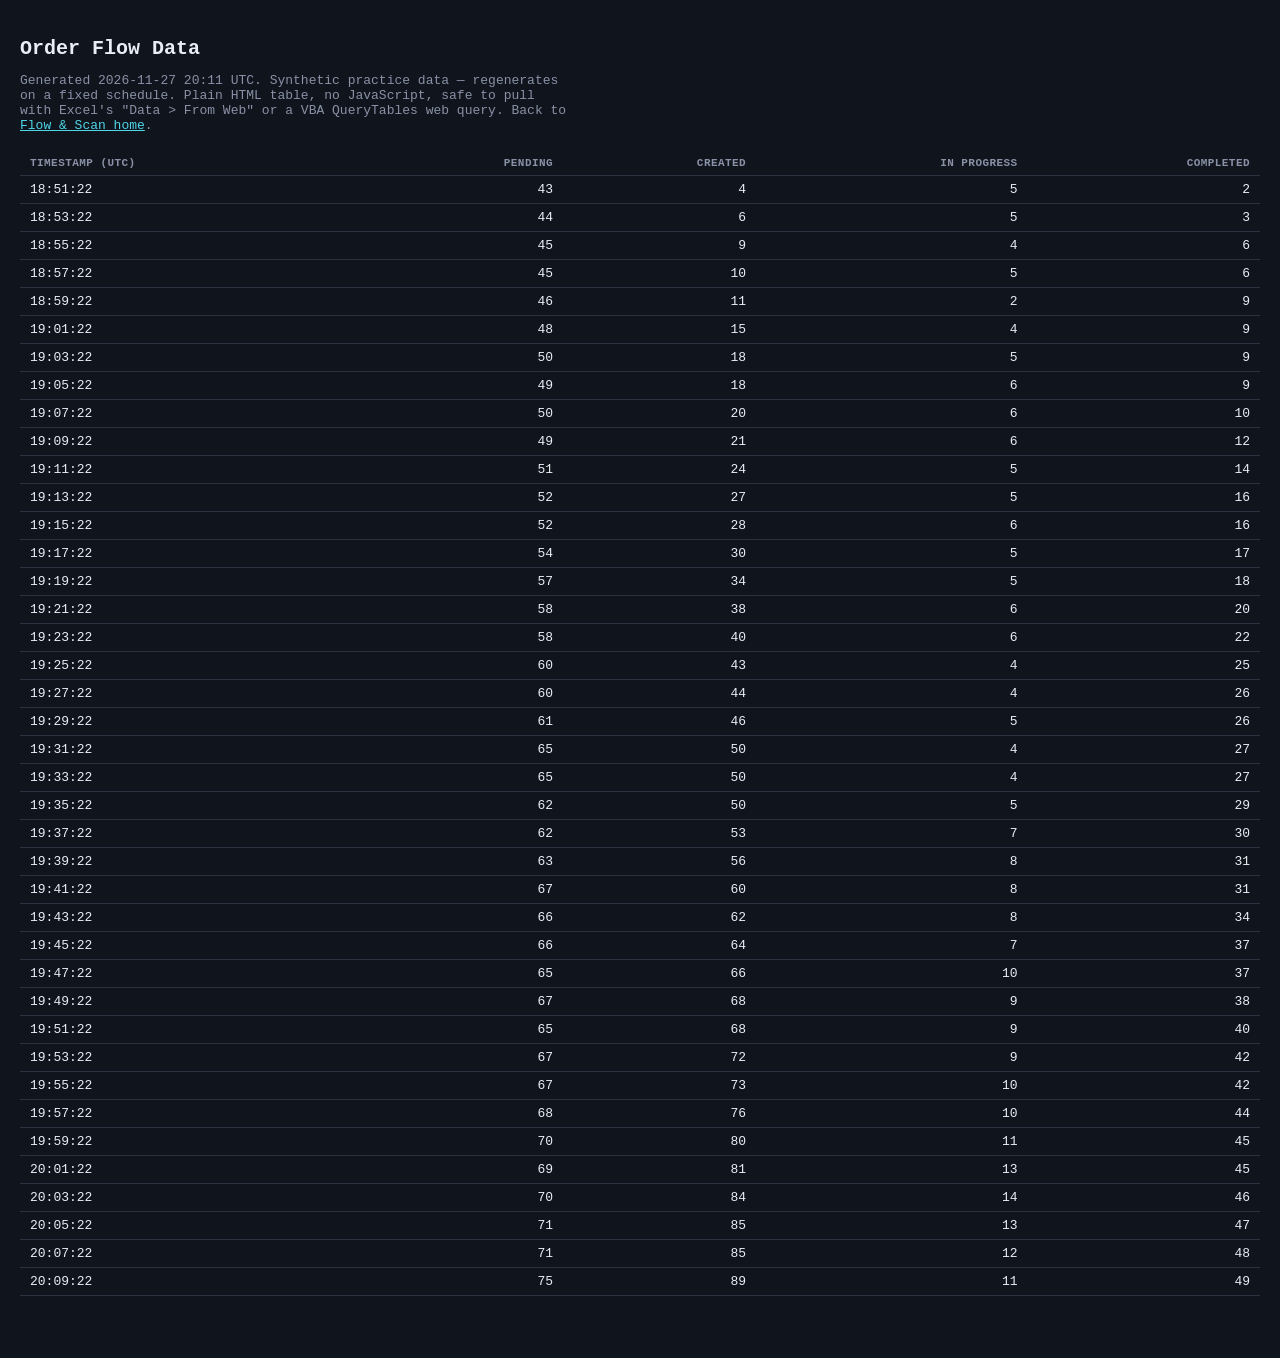
==== commit 993f1a19: "Regenerate practice data [automated]" ====
--- a/data/orders.html
+++ b/data/orders.html
@@ -17,7 +17,7 @@
 </head>
 <body>
 <h1>Order Flow Data</h1>
-<p>Generated 2026-11-27 11:16 UTC. Synthetic practice data — regenerates on a fixed
+<p>Generated 2026-11-27 20:11 UTC. Synthetic practice data — regenerates on a fixed
 schedule. Plain HTML table, no JavaScript, safe to pull with Excel's
 "Data &gt; From Web" or a VBA QueryTables web query. Back to
 <a href="../index.html">Flow &amp; Scan home</a>.</p>
@@ -25,46 +25,46 @@
 <table>
 <thead><tr><th>Timestamp (UTC)</th><th class='num'>Pending</th><th class='num'>Created</th><th class='num'>In Progress</th><th class='num'>Completed</th></tr></thead>
 <tbody>
-<tr><td>09:56:04</td><td class='num'>38</td><td class='num'>0</td><td class='num'>7</td><td class='num'>1</td></tr>
-<tr><td>09:58:04</td><td class='num'>41</td><td class='num'>3</td><td class='num'>6</td><td class='num'>2</td></tr>
-<tr><td>10:00:04</td><td class='num'>38</td><td class='num'>3</td><td class='num'>9</td><td class='num'>2</td></tr>
-<tr><td>10:02:04</td><td class='num'>36</td><td class='num'>3</td><td class='num'>8</td><td class='num'>5</td></tr>
-<tr><td>10:04:04</td><td class='num'>38</td><td class='num'>7</td><td class='num'>9</td><td class='num'>6</td></tr>
-<tr><td>10:06:04</td><td class='num'>39</td><td class='num'>10</td><td class='num'>11</td><td class='num'>6</td></tr>
-<tr><td>10:08:04</td><td class='num'>39</td><td class='num'>12</td><td class='num'>11</td><td class='num'>8</td></tr>
-<tr><td>10:10:04</td><td class='num'>36</td><td class='num'>12</td><td class='num'>13</td><td class='num'>9</td></tr>
-<tr><td>10:12:04</td><td class='num'>37</td><td class='num'>15</td><td class='num'>12</td><td class='num'>12</td></tr>
-<tr><td>10:14:04</td><td class='num'>38</td><td class='num'>16</td><td class='num'>10</td><td class='num'>14</td></tr>
-<tr><td>10:16:04</td><td class='num'>39</td><td class='num'>20</td><td class='num'>11</td><td class='num'>16</td></tr>
-<tr><td>10:18:04</td><td class='num'>40</td><td class='num'>22</td><td class='num'>10</td><td class='num'>18</td></tr>
-<tr><td>10:20:04</td><td class='num'>41</td><td class='num'>26</td><td class='num'>12</td><td class='num'>19</td></tr>
-<tr><td>10:22:04</td><td class='num'>40</td><td class='num'>27</td><td class='num'>14</td><td class='num'>19</td></tr>
-<tr><td>10:24:04</td><td class='num'>38</td><td class='num'>28</td><td class='num'>16</td><td class='num'>20</td></tr>
-<tr><td>10:26:04</td><td class='num'>41</td><td class='num'>32</td><td class='num'>15</td><td class='num'>22</td></tr>
-<tr><td>10:28:04</td><td class='num'>42</td><td class='num'>34</td><td class='num'>15</td><td class='num'>23</td></tr>
-<tr><td>10:30:04</td><td class='num'>44</td><td class='num'>38</td><td class='num'>15</td><td class='num'>25</td></tr>
-<tr><td>10:32:04</td><td class='num'>44</td><td class='num'>39</td><td class='num'>13</td><td class='num'>28</td></tr>
-<tr><td>10:34:04</td><td class='num'>46</td><td class='num'>43</td><td class='num'>14</td><td class='num'>29</td></tr>
-<tr><td>10:36:04</td><td class='num'>48</td><td class='num'>47</td><td class='num'>14</td><td class='num'>31</td></tr>
-<tr><td>10:38:04</td><td class='num'>47</td><td class='num'>48</td><td class='num'>16</td><td class='num'>31</td></tr>
-<tr><td>10:40:04</td><td class='num'>46</td><td class='num'>50</td><td class='num'>17</td><td class='num'>33</td></tr>
-<tr><td>10:42:04</td><td class='num'>44</td><td class='num'>50</td><td class='num'>18</td><td class='num'>34</td></tr>
-<tr><td>10:44:04</td><td class='num'>44</td><td class='num'>51</td><td class='num'>19</td><td class='num'>34</td></tr>
-<tr><td>10:46:04</td><td class='num'>45</td><td class='num'>53</td><td class='num'>18</td><td class='num'>36</td></tr>
-<tr><td>10:48:04</td><td class='num'>46</td><td class='num'>57</td><td class='num'>18</td><td class='num'>39</td></tr>
-<tr><td>10:50:04</td><td class='num'>48</td><td class='num'>61</td><td class='num'>20</td><td class='num'>39</td></tr>
-<tr><td>10:52:04</td><td class='num'>47</td><td class='num'>62</td><td class='num'>19</td><td class='num'>42</td></tr>
-<tr><td>10:54:04</td><td class='num'>46</td><td class='num'>64</td><td class='num'>22</td><td class='num'>42</td></tr>
-<tr><td>10:56:04</td><td class='num'>48</td><td class='num'>67</td><td class='num'>20</td><td class='num'>45</td></tr>
-<tr><td>10:58:04</td><td class='num'>48</td><td class='num'>69</td><td class='num'>20</td><td class='num'>47</td></tr>
-<tr><td>11:00:04</td><td class='num'>48</td><td class='num'>71</td><td class='num'>22</td><td class='num'>47</td></tr>
-<tr><td>11:02:04</td><td class='num'>49</td><td class='num'>72</td><td class='num'>21</td><td class='num'>48</td></tr>
-<tr><td>11:04:04</td><td class='num'>48</td><td class='num'>73</td><td class='num'>20</td><td class='num'>51</td></tr>
-<tr><td>11:06:04</td><td class='num'>49</td><td class='num'>74</td><td class='num'>18</td><td class='num'>53</td></tr>
-<tr><td>11:08:04</td><td class='num'>50</td><td class='num'>78</td><td class='num'>18</td><td class='num'>56</td></tr>
-<tr><td>11:10:04</td><td class='num'>51</td><td class='num'>80</td><td class='num'>18</td><td class='num'>57</td></tr>
-<tr><td>11:12:04</td><td class='num'>50</td><td class='num'>81</td><td class='num'>18</td><td class='num'>59</td></tr>
-<tr><td>11:14:04</td><td class='num'>47</td><td class='num'>81</td><td class='num'>20</td><td class='num'>60</td></tr>
+<tr><td>18:51:22</td><td class='num'>43</td><td class='num'>4</td><td class='num'>5</td><td class='num'>2</td></tr>
+<tr><td>18:53:22</td><td class='num'>44</td><td class='num'>6</td><td class='num'>5</td><td class='num'>3</td></tr>
+<tr><td>18:55:22</td><td class='num'>45</td><td class='num'>9</td><td class='num'>4</td><td class='num'>6</td></tr>
+<tr><td>18:57:22</td><td class='num'>45</td><td class='num'>10</td><td class='num'>5</td><td class='num'>6</td></tr>
+<tr><td>18:59:22</td><td class='num'>46</td><td class='num'>11</td><td class='num'>2</td><td class='num'>9</td></tr>
+<tr><td>19:01:22</td><td class='num'>48</td><td class='num'>15</td><td class='num'>4</td><td class='num'>9</td></tr>
+<tr><td>19:03:22</td><td class='num'>50</td><td class='num'>18</td><td class='num'>5</td><td class='num'>9</td></tr>
+<tr><td>19:05:22</td><td class='num'>49</td><td class='num'>18</td><td class='num'>6</td><td class='num'>9</td></tr>
+<tr><td>19:07:22</td><td class='num'>50</td><td class='num'>20</td><td class='num'>6</td><td class='num'>10</td></tr>
+<tr><td>19:09:22</td><td class='num'>49</td><td class='num'>21</td><td class='num'>6</td><td class='num'>12</td></tr>
+<tr><td>19:11:22</td><td class='num'>51</td><td class='num'>24</td><td class='num'>5</td><td class='num'>14</td></tr>
+<tr><td>19:13:22</td><td class='num'>52</td><td class='num'>27</td><td class='num'>5</td><td class='num'>16</td></tr>
+<tr><td>19:15:22</td><td class='num'>52</td><td class='num'>28</td><td class='num'>6</td><td class='num'>16</td></tr>
+<tr><td>19:17:22</td><td class='num'>54</td><td class='num'>30</td><td class='num'>5</td><td class='num'>17</td></tr>
+<tr><td>19:19:22</td><td class='num'>57</td><td class='num'>34</td><td class='num'>5</td><td class='num'>18</td></tr>
+<tr><td>19:21:22</td><td class='num'>58</td><td class='num'>38</td><td class='num'>6</td><td class='num'>20</td></tr>
+<tr><td>19:23:22</td><td class='num'>58</td><td class='num'>40</td><td class='num'>6</td><td class='num'>22</td></tr>
+<tr><td>19:25:22</td><td class='num'>60</td><td class='num'>43</td><td class='num'>4</td><td class='num'>25</td></tr>
+<tr><td>19:27:22</td><td class='num'>60</td><td class='num'>44</td><td class='num'>4</td><td class='num'>26</td></tr>
+<tr><td>19:29:22</td><td class='num'>61</td><td class='num'>46</td><td class='num'>5</td><td class='num'>26</td></tr>
+<tr><td>19:31:22</td><td class='num'>65</td><td class='num'>50</td><td class='num'>4</td><td class='num'>27</td></tr>
+<tr><td>19:33:22</td><td class='num'>65</td><td class='num'>50</td><td class='num'>4</td><td class='num'>27</td></tr>
+<tr><td>19:35:22</td><td class='num'>62</td><td class='num'>50</td><td class='num'>5</td><td class='num'>29</td></tr>
+<tr><td>19:37:22</td><td class='num'>62</td><td class='num'>53</td><td class='num'>7</td><td class='num'>30</td></tr>
+<tr><td>19:39:22</td><td class='num'>63</td><td class='num'>56</td><td class='num'>8</td><td class='num'>31</td></tr>
+<tr><td>19:41:22</td><td class='num'>67</td><td class='num'>60</td><td class='num'>8</td><td class='num'>31</td></tr>
+<tr><td>19:43:22</td><td class='num'>66</td><td class='num'>62</td><td class='num'>8</td><td class='num'>34</td></tr>
+<tr><td>19:45:22</td><td class='num'>66</td><td class='num'>64</td><td class='num'>7</td><td class='num'>37</td></tr>
+<tr><td>19:47:22</td><td class='num'>65</td><td class='num'>66</td><td class='num'>10</td><td class='num'>37</td></tr>
+<tr><td>19:49:22</td><td class='num'>67</td><td class='num'>68</td><td class='num'>9</td><td class='num'>38</td></tr>
+<tr><td>19:51:22</td><td class='num'>65</td><td class='num'>68</td><td class='num'>9</td><td class='num'>40</td></tr>
+<tr><td>19:53:22</td><td class='num'>67</td><td class='num'>72</td><td class='num'>9</td><td class='num'>42</td></tr>
+<tr><td>19:55:22</td><td class='num'>67</td><td class='num'>73</td><td class='num'>10</td><td class='num'>42</td></tr>
+<tr><td>19:57:22</td><td class='num'>68</td><td class='num'>76</td><td class='num'>10</td><td class='num'>44</td></tr>
+<tr><td>19:59:22</td><td class='num'>70</td><td class='num'>80</td><td class='num'>11</td><td class='num'>45</td></tr>
+<tr><td>20:01:22</td><td class='num'>69</td><td class='num'>81</td><td class='num'>13</td><td class='num'>45</td></tr>
+<tr><td>20:03:22</td><td class='num'>70</td><td class='num'>84</td><td class='num'>14</td><td class='num'>46</td></tr>
+<tr><td>20:05:22</td><td class='num'>71</td><td class='num'>85</td><td class='num'>13</td><td class='num'>47</td></tr>
+<tr><td>20:07:22</td><td class='num'>71</td><td class='num'>85</td><td class='num'>12</td><td class='num'>48</td></tr>
+<tr><td>20:09:22</td><td class='num'>75</td><td class='num'>89</td><td class='num'>11</td><td class='num'>49</td></tr>
 </tbody></table>
 
 </body>
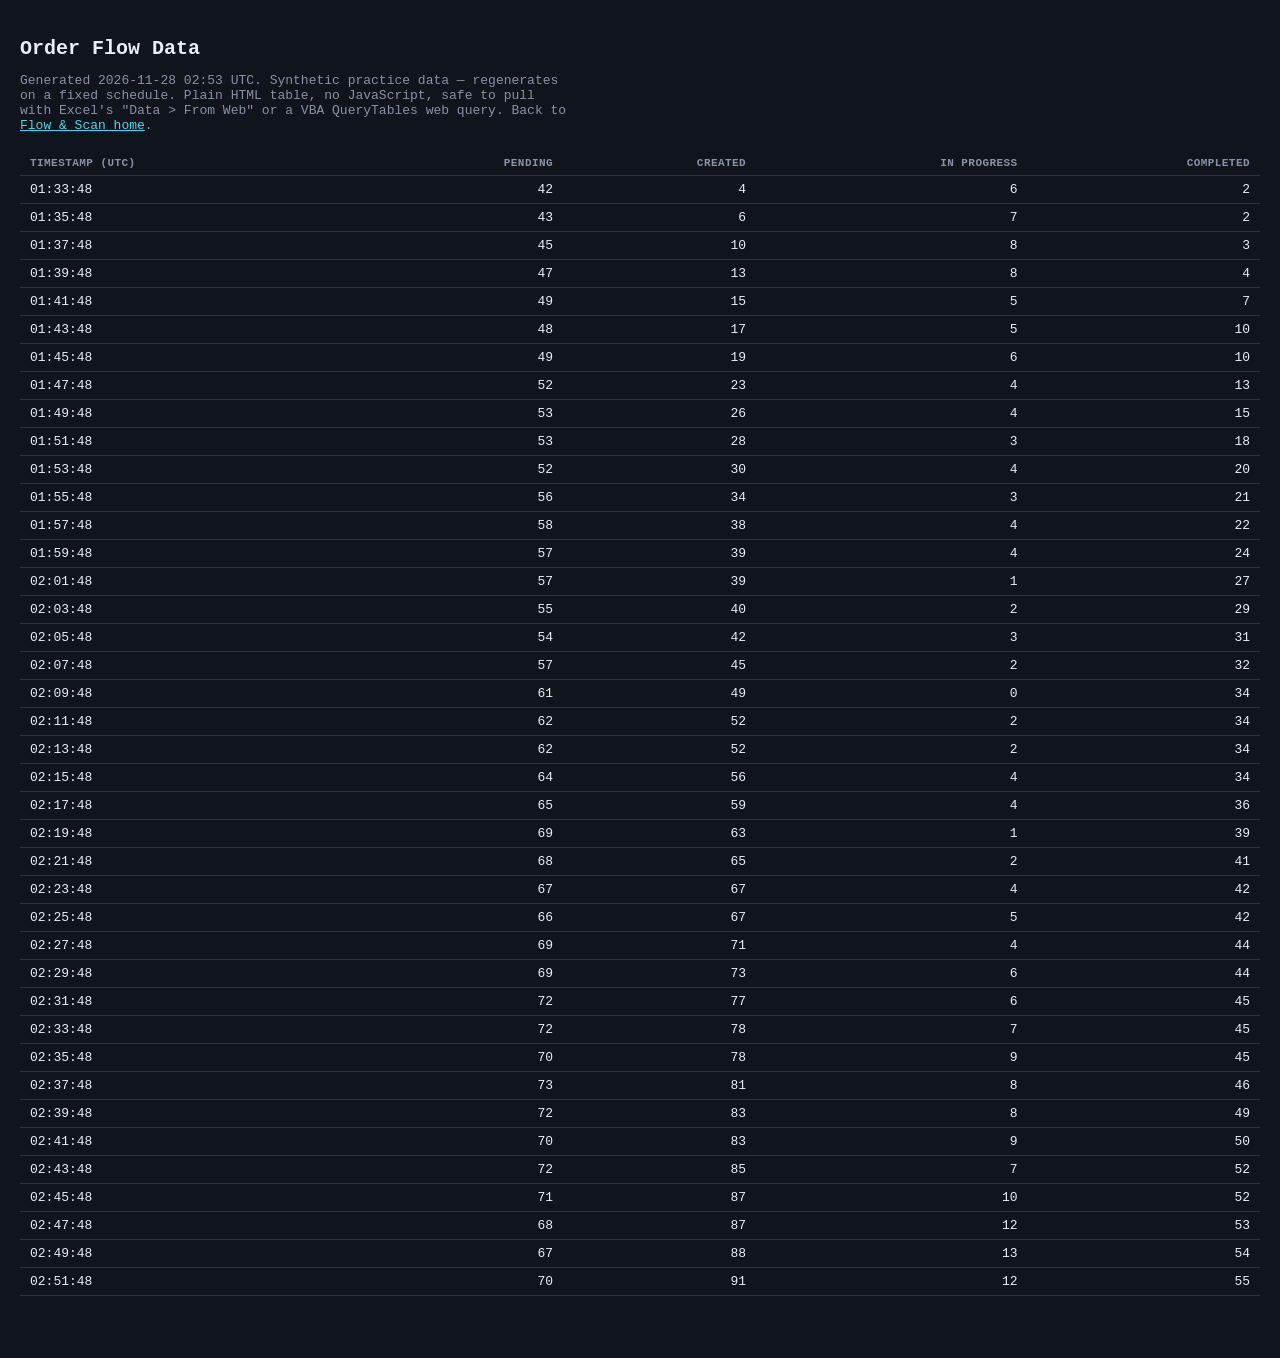
==== commit 06493605: "Regenerate practice data [automated]" ====
--- a/data/orders.html
+++ b/data/orders.html
@@ -17,7 +17,7 @@
 </head>
 <body>
 <h1>Order Flow Data</h1>
-<p>Generated 2026-11-27 20:11 UTC. Synthetic practice data — regenerates on a fixed
+<p>Generated 2026-11-28 02:53 UTC. Synthetic practice data — regenerates on a fixed
 schedule. Plain HTML table, no JavaScript, safe to pull with Excel's
 "Data &gt; From Web" or a VBA QueryTables web query. Back to
 <a href="../index.html">Flow &amp; Scan home</a>.</p>
@@ -25,46 +25,46 @@
 <table>
 <thead><tr><th>Timestamp (UTC)</th><th class='num'>Pending</th><th class='num'>Created</th><th class='num'>In Progress</th><th class='num'>Completed</th></tr></thead>
 <tbody>
-<tr><td>18:51:22</td><td class='num'>43</td><td class='num'>4</td><td class='num'>5</td><td class='num'>2</td></tr>
-<tr><td>18:53:22</td><td class='num'>44</td><td class='num'>6</td><td class='num'>5</td><td class='num'>3</td></tr>
-<tr><td>18:55:22</td><td class='num'>45</td><td class='num'>9</td><td class='num'>4</td><td class='num'>6</td></tr>
-<tr><td>18:57:22</td><td class='num'>45</td><td class='num'>10</td><td class='num'>5</td><td class='num'>6</td></tr>
-<tr><td>18:59:22</td><td class='num'>46</td><td class='num'>11</td><td class='num'>2</td><td class='num'>9</td></tr>
-<tr><td>19:01:22</td><td class='num'>48</td><td class='num'>15</td><td class='num'>4</td><td class='num'>9</td></tr>
-<tr><td>19:03:22</td><td class='num'>50</td><td class='num'>18</td><td class='num'>5</td><td class='num'>9</td></tr>
-<tr><td>19:05:22</td><td class='num'>49</td><td class='num'>18</td><td class='num'>6</td><td class='num'>9</td></tr>
-<tr><td>19:07:22</td><td class='num'>50</td><td class='num'>20</td><td class='num'>6</td><td class='num'>10</td></tr>
-<tr><td>19:09:22</td><td class='num'>49</td><td class='num'>21</td><td class='num'>6</td><td class='num'>12</td></tr>
-<tr><td>19:11:22</td><td class='num'>51</td><td class='num'>24</td><td class='num'>5</td><td class='num'>14</td></tr>
-<tr><td>19:13:22</td><td class='num'>52</td><td class='num'>27</td><td class='num'>5</td><td class='num'>16</td></tr>
-<tr><td>19:15:22</td><td class='num'>52</td><td class='num'>28</td><td class='num'>6</td><td class='num'>16</td></tr>
-<tr><td>19:17:22</td><td class='num'>54</td><td class='num'>30</td><td class='num'>5</td><td class='num'>17</td></tr>
-<tr><td>19:19:22</td><td class='num'>57</td><td class='num'>34</td><td class='num'>5</td><td class='num'>18</td></tr>
-<tr><td>19:21:22</td><td class='num'>58</td><td class='num'>38</td><td class='num'>6</td><td class='num'>20</td></tr>
-<tr><td>19:23:22</td><td class='num'>58</td><td class='num'>40</td><td class='num'>6</td><td class='num'>22</td></tr>
-<tr><td>19:25:22</td><td class='num'>60</td><td class='num'>43</td><td class='num'>4</td><td class='num'>25</td></tr>
-<tr><td>19:27:22</td><td class='num'>60</td><td class='num'>44</td><td class='num'>4</td><td class='num'>26</td></tr>
-<tr><td>19:29:22</td><td class='num'>61</td><td class='num'>46</td><td class='num'>5</td><td class='num'>26</td></tr>
-<tr><td>19:31:22</td><td class='num'>65</td><td class='num'>50</td><td class='num'>4</td><td class='num'>27</td></tr>
-<tr><td>19:33:22</td><td class='num'>65</td><td class='num'>50</td><td class='num'>4</td><td class='num'>27</td></tr>
-<tr><td>19:35:22</td><td class='num'>62</td><td class='num'>50</td><td class='num'>5</td><td class='num'>29</td></tr>
-<tr><td>19:37:22</td><td class='num'>62</td><td class='num'>53</td><td class='num'>7</td><td class='num'>30</td></tr>
-<tr><td>19:39:22</td><td class='num'>63</td><td class='num'>56</td><td class='num'>8</td><td class='num'>31</td></tr>
-<tr><td>19:41:22</td><td class='num'>67</td><td class='num'>60</td><td class='num'>8</td><td class='num'>31</td></tr>
-<tr><td>19:43:22</td><td class='num'>66</td><td class='num'>62</td><td class='num'>8</td><td class='num'>34</td></tr>
-<tr><td>19:45:22</td><td class='num'>66</td><td class='num'>64</td><td class='num'>7</td><td class='num'>37</td></tr>
-<tr><td>19:47:22</td><td class='num'>65</td><td class='num'>66</td><td class='num'>10</td><td class='num'>37</td></tr>
-<tr><td>19:49:22</td><td class='num'>67</td><td class='num'>68</td><td class='num'>9</td><td class='num'>38</td></tr>
-<tr><td>19:51:22</td><td class='num'>65</td><td class='num'>68</td><td class='num'>9</td><td class='num'>40</td></tr>
-<tr><td>19:53:22</td><td class='num'>67</td><td class='num'>72</td><td class='num'>9</td><td class='num'>42</td></tr>
-<tr><td>19:55:22</td><td class='num'>67</td><td class='num'>73</td><td class='num'>10</td><td class='num'>42</td></tr>
-<tr><td>19:57:22</td><td class='num'>68</td><td class='num'>76</td><td class='num'>10</td><td class='num'>44</td></tr>
-<tr><td>19:59:22</td><td class='num'>70</td><td class='num'>80</td><td class='num'>11</td><td class='num'>45</td></tr>
-<tr><td>20:01:22</td><td class='num'>69</td><td class='num'>81</td><td class='num'>13</td><td class='num'>45</td></tr>
-<tr><td>20:03:22</td><td class='num'>70</td><td class='num'>84</td><td class='num'>14</td><td class='num'>46</td></tr>
-<tr><td>20:05:22</td><td class='num'>71</td><td class='num'>85</td><td class='num'>13</td><td class='num'>47</td></tr>
-<tr><td>20:07:22</td><td class='num'>71</td><td class='num'>85</td><td class='num'>12</td><td class='num'>48</td></tr>
-<tr><td>20:09:22</td><td class='num'>75</td><td class='num'>89</td><td class='num'>11</td><td class='num'>49</td></tr>
+<tr><td>01:33:48</td><td class='num'>42</td><td class='num'>4</td><td class='num'>6</td><td class='num'>2</td></tr>
+<tr><td>01:35:48</td><td class='num'>43</td><td class='num'>6</td><td class='num'>7</td><td class='num'>2</td></tr>
+<tr><td>01:37:48</td><td class='num'>45</td><td class='num'>10</td><td class='num'>8</td><td class='num'>3</td></tr>
+<tr><td>01:39:48</td><td class='num'>47</td><td class='num'>13</td><td class='num'>8</td><td class='num'>4</td></tr>
+<tr><td>01:41:48</td><td class='num'>49</td><td class='num'>15</td><td class='num'>5</td><td class='num'>7</td></tr>
+<tr><td>01:43:48</td><td class='num'>48</td><td class='num'>17</td><td class='num'>5</td><td class='num'>10</td></tr>
+<tr><td>01:45:48</td><td class='num'>49</td><td class='num'>19</td><td class='num'>6</td><td class='num'>10</td></tr>
+<tr><td>01:47:48</td><td class='num'>52</td><td class='num'>23</td><td class='num'>4</td><td class='num'>13</td></tr>
+<tr><td>01:49:48</td><td class='num'>53</td><td class='num'>26</td><td class='num'>4</td><td class='num'>15</td></tr>
+<tr><td>01:51:48</td><td class='num'>53</td><td class='num'>28</td><td class='num'>3</td><td class='num'>18</td></tr>
+<tr><td>01:53:48</td><td class='num'>52</td><td class='num'>30</td><td class='num'>4</td><td class='num'>20</td></tr>
+<tr><td>01:55:48</td><td class='num'>56</td><td class='num'>34</td><td class='num'>3</td><td class='num'>21</td></tr>
+<tr><td>01:57:48</td><td class='num'>58</td><td class='num'>38</td><td class='num'>4</td><td class='num'>22</td></tr>
+<tr><td>01:59:48</td><td class='num'>57</td><td class='num'>39</td><td class='num'>4</td><td class='num'>24</td></tr>
+<tr><td>02:01:48</td><td class='num'>57</td><td class='num'>39</td><td class='num'>1</td><td class='num'>27</td></tr>
+<tr><td>02:03:48</td><td class='num'>55</td><td class='num'>40</td><td class='num'>2</td><td class='num'>29</td></tr>
+<tr><td>02:05:48</td><td class='num'>54</td><td class='num'>42</td><td class='num'>3</td><td class='num'>31</td></tr>
+<tr><td>02:07:48</td><td class='num'>57</td><td class='num'>45</td><td class='num'>2</td><td class='num'>32</td></tr>
+<tr><td>02:09:48</td><td class='num'>61</td><td class='num'>49</td><td class='num'>0</td><td class='num'>34</td></tr>
+<tr><td>02:11:48</td><td class='num'>62</td><td class='num'>52</td><td class='num'>2</td><td class='num'>34</td></tr>
+<tr><td>02:13:48</td><td class='num'>62</td><td class='num'>52</td><td class='num'>2</td><td class='num'>34</td></tr>
+<tr><td>02:15:48</td><td class='num'>64</td><td class='num'>56</td><td class='num'>4</td><td class='num'>34</td></tr>
+<tr><td>02:17:48</td><td class='num'>65</td><td class='num'>59</td><td class='num'>4</td><td class='num'>36</td></tr>
+<tr><td>02:19:48</td><td class='num'>69</td><td class='num'>63</td><td class='num'>1</td><td class='num'>39</td></tr>
+<tr><td>02:21:48</td><td class='num'>68</td><td class='num'>65</td><td class='num'>2</td><td class='num'>41</td></tr>
+<tr><td>02:23:48</td><td class='num'>67</td><td class='num'>67</td><td class='num'>4</td><td class='num'>42</td></tr>
+<tr><td>02:25:48</td><td class='num'>66</td><td class='num'>67</td><td class='num'>5</td><td class='num'>42</td></tr>
+<tr><td>02:27:48</td><td class='num'>69</td><td class='num'>71</td><td class='num'>4</td><td class='num'>44</td></tr>
+<tr><td>02:29:48</td><td class='num'>69</td><td class='num'>73</td><td class='num'>6</td><td class='num'>44</td></tr>
+<tr><td>02:31:48</td><td class='num'>72</td><td class='num'>77</td><td class='num'>6</td><td class='num'>45</td></tr>
+<tr><td>02:33:48</td><td class='num'>72</td><td class='num'>78</td><td class='num'>7</td><td class='num'>45</td></tr>
+<tr><td>02:35:48</td><td class='num'>70</td><td class='num'>78</td><td class='num'>9</td><td class='num'>45</td></tr>
+<tr><td>02:37:48</td><td class='num'>73</td><td class='num'>81</td><td class='num'>8</td><td class='num'>46</td></tr>
+<tr><td>02:39:48</td><td class='num'>72</td><td class='num'>83</td><td class='num'>8</td><td class='num'>49</td></tr>
+<tr><td>02:41:48</td><td class='num'>70</td><td class='num'>83</td><td class='num'>9</td><td class='num'>50</td></tr>
+<tr><td>02:43:48</td><td class='num'>72</td><td class='num'>85</td><td class='num'>7</td><td class='num'>52</td></tr>
+<tr><td>02:45:48</td><td class='num'>71</td><td class='num'>87</td><td class='num'>10</td><td class='num'>52</td></tr>
+<tr><td>02:47:48</td><td class='num'>68</td><td class='num'>87</td><td class='num'>12</td><td class='num'>53</td></tr>
+<tr><td>02:49:48</td><td class='num'>67</td><td class='num'>88</td><td class='num'>13</td><td class='num'>54</td></tr>
+<tr><td>02:51:48</td><td class='num'>70</td><td class='num'>91</td><td class='num'>12</td><td class='num'>55</td></tr>
 </tbody></table>
 
 </body>
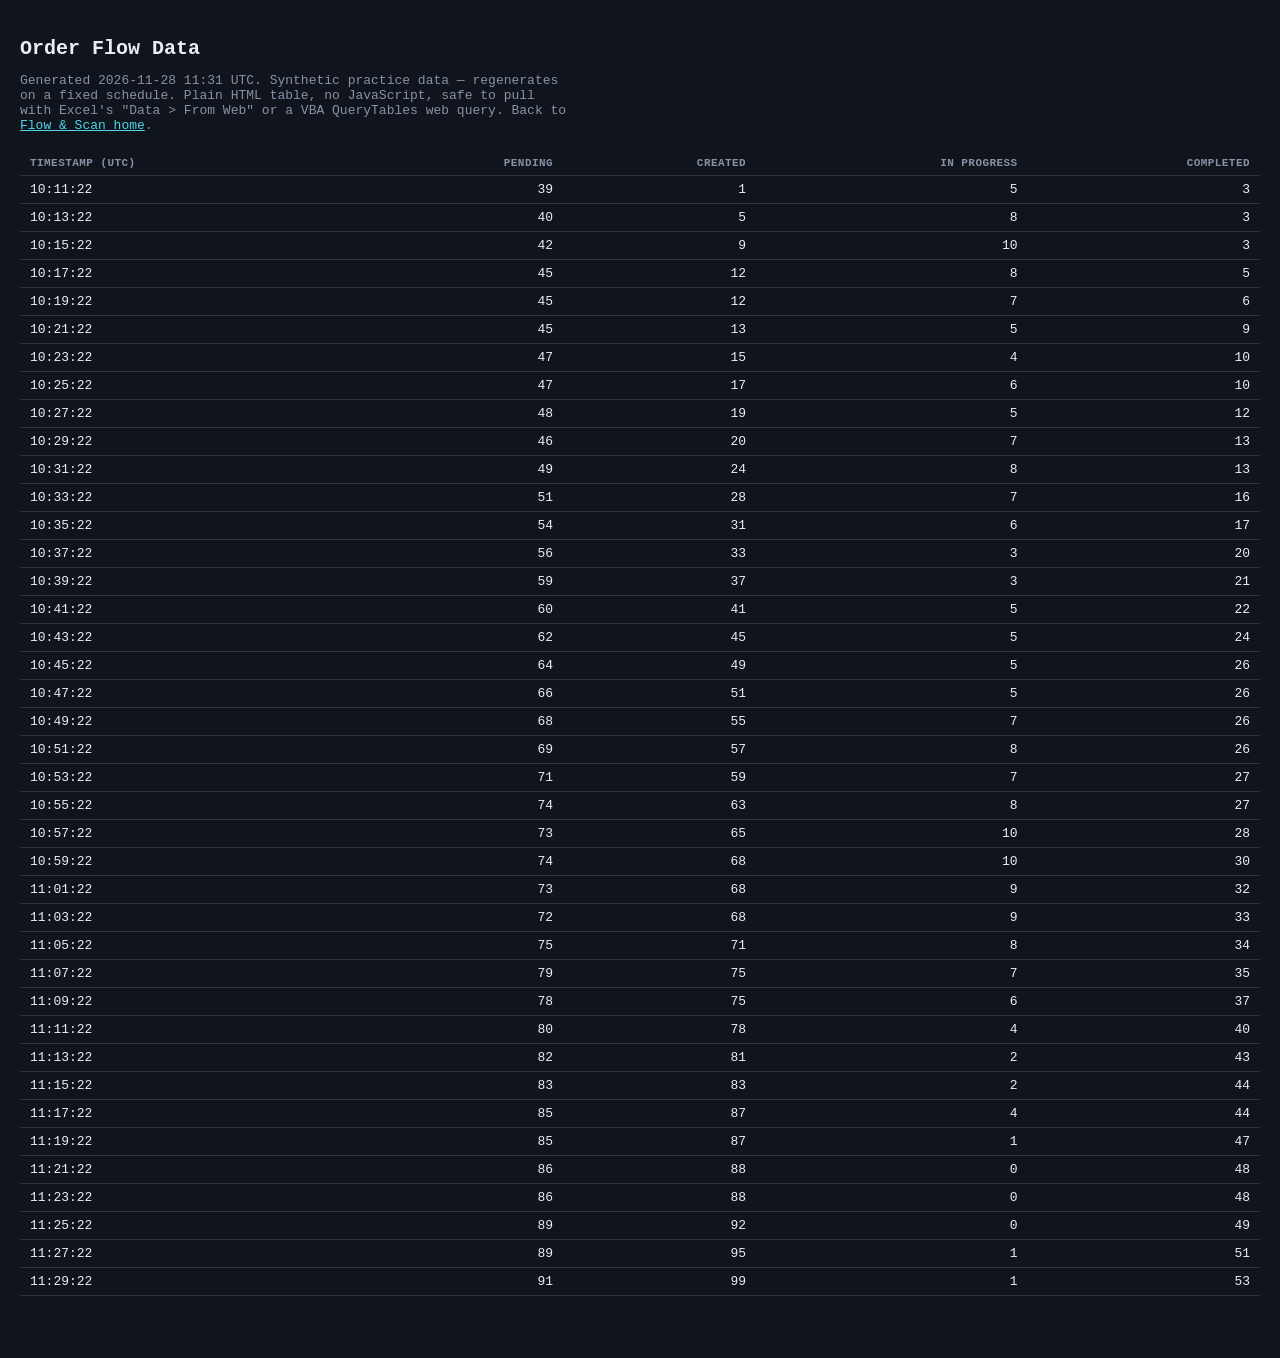
==== commit 213deeb1: "Regenerate practice data [automated]" ====
--- a/data/orders.html
+++ b/data/orders.html
@@ -17,7 +17,7 @@
 </head>
 <body>
 <h1>Order Flow Data</h1>
-<p>Generated 2026-11-28 02:53 UTC. Synthetic practice data — regenerates on a fixed
+<p>Generated 2026-11-28 11:31 UTC. Synthetic practice data — regenerates on a fixed
 schedule. Plain HTML table, no JavaScript, safe to pull with Excel's
 "Data &gt; From Web" or a VBA QueryTables web query. Back to
 <a href="../index.html">Flow &amp; Scan home</a>.</p>
@@ -25,46 +25,46 @@
 <table>
 <thead><tr><th>Timestamp (UTC)</th><th class='num'>Pending</th><th class='num'>Created</th><th class='num'>In Progress</th><th class='num'>Completed</th></tr></thead>
 <tbody>
-<tr><td>01:33:48</td><td class='num'>42</td><td class='num'>4</td><td class='num'>6</td><td class='num'>2</td></tr>
-<tr><td>01:35:48</td><td class='num'>43</td><td class='num'>6</td><td class='num'>7</td><td class='num'>2</td></tr>
-<tr><td>01:37:48</td><td class='num'>45</td><td class='num'>10</td><td class='num'>8</td><td class='num'>3</td></tr>
-<tr><td>01:39:48</td><td class='num'>47</td><td class='num'>13</td><td class='num'>8</td><td class='num'>4</td></tr>
-<tr><td>01:41:48</td><td class='num'>49</td><td class='num'>15</td><td class='num'>5</td><td class='num'>7</td></tr>
-<tr><td>01:43:48</td><td class='num'>48</td><td class='num'>17</td><td class='num'>5</td><td class='num'>10</td></tr>
-<tr><td>01:45:48</td><td class='num'>49</td><td class='num'>19</td><td class='num'>6</td><td class='num'>10</td></tr>
-<tr><td>01:47:48</td><td class='num'>52</td><td class='num'>23</td><td class='num'>4</td><td class='num'>13</td></tr>
-<tr><td>01:49:48</td><td class='num'>53</td><td class='num'>26</td><td class='num'>4</td><td class='num'>15</td></tr>
-<tr><td>01:51:48</td><td class='num'>53</td><td class='num'>28</td><td class='num'>3</td><td class='num'>18</td></tr>
-<tr><td>01:53:48</td><td class='num'>52</td><td class='num'>30</td><td class='num'>4</td><td class='num'>20</td></tr>
-<tr><td>01:55:48</td><td class='num'>56</td><td class='num'>34</td><td class='num'>3</td><td class='num'>21</td></tr>
-<tr><td>01:57:48</td><td class='num'>58</td><td class='num'>38</td><td class='num'>4</td><td class='num'>22</td></tr>
-<tr><td>01:59:48</td><td class='num'>57</td><td class='num'>39</td><td class='num'>4</td><td class='num'>24</td></tr>
-<tr><td>02:01:48</td><td class='num'>57</td><td class='num'>39</td><td class='num'>1</td><td class='num'>27</td></tr>
-<tr><td>02:03:48</td><td class='num'>55</td><td class='num'>40</td><td class='num'>2</td><td class='num'>29</td></tr>
-<tr><td>02:05:48</td><td class='num'>54</td><td class='num'>42</td><td class='num'>3</td><td class='num'>31</td></tr>
-<tr><td>02:07:48</td><td class='num'>57</td><td class='num'>45</td><td class='num'>2</td><td class='num'>32</td></tr>
-<tr><td>02:09:48</td><td class='num'>61</td><td class='num'>49</td><td class='num'>0</td><td class='num'>34</td></tr>
-<tr><td>02:11:48</td><td class='num'>62</td><td class='num'>52</td><td class='num'>2</td><td class='num'>34</td></tr>
-<tr><td>02:13:48</td><td class='num'>62</td><td class='num'>52</td><td class='num'>2</td><td class='num'>34</td></tr>
-<tr><td>02:15:48</td><td class='num'>64</td><td class='num'>56</td><td class='num'>4</td><td class='num'>34</td></tr>
-<tr><td>02:17:48</td><td class='num'>65</td><td class='num'>59</td><td class='num'>4</td><td class='num'>36</td></tr>
-<tr><td>02:19:48</td><td class='num'>69</td><td class='num'>63</td><td class='num'>1</td><td class='num'>39</td></tr>
-<tr><td>02:21:48</td><td class='num'>68</td><td class='num'>65</td><td class='num'>2</td><td class='num'>41</td></tr>
-<tr><td>02:23:48</td><td class='num'>67</td><td class='num'>67</td><td class='num'>4</td><td class='num'>42</td></tr>
-<tr><td>02:25:48</td><td class='num'>66</td><td class='num'>67</td><td class='num'>5</td><td class='num'>42</td></tr>
-<tr><td>02:27:48</td><td class='num'>69</td><td class='num'>71</td><td class='num'>4</td><td class='num'>44</td></tr>
-<tr><td>02:29:48</td><td class='num'>69</td><td class='num'>73</td><td class='num'>6</td><td class='num'>44</td></tr>
-<tr><td>02:31:48</td><td class='num'>72</td><td class='num'>77</td><td class='num'>6</td><td class='num'>45</td></tr>
-<tr><td>02:33:48</td><td class='num'>72</td><td class='num'>78</td><td class='num'>7</td><td class='num'>45</td></tr>
-<tr><td>02:35:48</td><td class='num'>70</td><td class='num'>78</td><td class='num'>9</td><td class='num'>45</td></tr>
-<tr><td>02:37:48</td><td class='num'>73</td><td class='num'>81</td><td class='num'>8</td><td class='num'>46</td></tr>
-<tr><td>02:39:48</td><td class='num'>72</td><td class='num'>83</td><td class='num'>8</td><td class='num'>49</td></tr>
-<tr><td>02:41:48</td><td class='num'>70</td><td class='num'>83</td><td class='num'>9</td><td class='num'>50</td></tr>
-<tr><td>02:43:48</td><td class='num'>72</td><td class='num'>85</td><td class='num'>7</td><td class='num'>52</td></tr>
-<tr><td>02:45:48</td><td class='num'>71</td><td class='num'>87</td><td class='num'>10</td><td class='num'>52</td></tr>
-<tr><td>02:47:48</td><td class='num'>68</td><td class='num'>87</td><td class='num'>12</td><td class='num'>53</td></tr>
-<tr><td>02:49:48</td><td class='num'>67</td><td class='num'>88</td><td class='num'>13</td><td class='num'>54</td></tr>
-<tr><td>02:51:48</td><td class='num'>70</td><td class='num'>91</td><td class='num'>12</td><td class='num'>55</td></tr>
+<tr><td>10:11:22</td><td class='num'>39</td><td class='num'>1</td><td class='num'>5</td><td class='num'>3</td></tr>
+<tr><td>10:13:22</td><td class='num'>40</td><td class='num'>5</td><td class='num'>8</td><td class='num'>3</td></tr>
+<tr><td>10:15:22</td><td class='num'>42</td><td class='num'>9</td><td class='num'>10</td><td class='num'>3</td></tr>
+<tr><td>10:17:22</td><td class='num'>45</td><td class='num'>12</td><td class='num'>8</td><td class='num'>5</td></tr>
+<tr><td>10:19:22</td><td class='num'>45</td><td class='num'>12</td><td class='num'>7</td><td class='num'>6</td></tr>
+<tr><td>10:21:22</td><td class='num'>45</td><td class='num'>13</td><td class='num'>5</td><td class='num'>9</td></tr>
+<tr><td>10:23:22</td><td class='num'>47</td><td class='num'>15</td><td class='num'>4</td><td class='num'>10</td></tr>
+<tr><td>10:25:22</td><td class='num'>47</td><td class='num'>17</td><td class='num'>6</td><td class='num'>10</td></tr>
+<tr><td>10:27:22</td><td class='num'>48</td><td class='num'>19</td><td class='num'>5</td><td class='num'>12</td></tr>
+<tr><td>10:29:22</td><td class='num'>46</td><td class='num'>20</td><td class='num'>7</td><td class='num'>13</td></tr>
+<tr><td>10:31:22</td><td class='num'>49</td><td class='num'>24</td><td class='num'>8</td><td class='num'>13</td></tr>
+<tr><td>10:33:22</td><td class='num'>51</td><td class='num'>28</td><td class='num'>7</td><td class='num'>16</td></tr>
+<tr><td>10:35:22</td><td class='num'>54</td><td class='num'>31</td><td class='num'>6</td><td class='num'>17</td></tr>
+<tr><td>10:37:22</td><td class='num'>56</td><td class='num'>33</td><td class='num'>3</td><td class='num'>20</td></tr>
+<tr><td>10:39:22</td><td class='num'>59</td><td class='num'>37</td><td class='num'>3</td><td class='num'>21</td></tr>
+<tr><td>10:41:22</td><td class='num'>60</td><td class='num'>41</td><td class='num'>5</td><td class='num'>22</td></tr>
+<tr><td>10:43:22</td><td class='num'>62</td><td class='num'>45</td><td class='num'>5</td><td class='num'>24</td></tr>
+<tr><td>10:45:22</td><td class='num'>64</td><td class='num'>49</td><td class='num'>5</td><td class='num'>26</td></tr>
+<tr><td>10:47:22</td><td class='num'>66</td><td class='num'>51</td><td class='num'>5</td><td class='num'>26</td></tr>
+<tr><td>10:49:22</td><td class='num'>68</td><td class='num'>55</td><td class='num'>7</td><td class='num'>26</td></tr>
+<tr><td>10:51:22</td><td class='num'>69</td><td class='num'>57</td><td class='num'>8</td><td class='num'>26</td></tr>
+<tr><td>10:53:22</td><td class='num'>71</td><td class='num'>59</td><td class='num'>7</td><td class='num'>27</td></tr>
+<tr><td>10:55:22</td><td class='num'>74</td><td class='num'>63</td><td class='num'>8</td><td class='num'>27</td></tr>
+<tr><td>10:57:22</td><td class='num'>73</td><td class='num'>65</td><td class='num'>10</td><td class='num'>28</td></tr>
+<tr><td>10:59:22</td><td class='num'>74</td><td class='num'>68</td><td class='num'>10</td><td class='num'>30</td></tr>
+<tr><td>11:01:22</td><td class='num'>73</td><td class='num'>68</td><td class='num'>9</td><td class='num'>32</td></tr>
+<tr><td>11:03:22</td><td class='num'>72</td><td class='num'>68</td><td class='num'>9</td><td class='num'>33</td></tr>
+<tr><td>11:05:22</td><td class='num'>75</td><td class='num'>71</td><td class='num'>8</td><td class='num'>34</td></tr>
+<tr><td>11:07:22</td><td class='num'>79</td><td class='num'>75</td><td class='num'>7</td><td class='num'>35</td></tr>
+<tr><td>11:09:22</td><td class='num'>78</td><td class='num'>75</td><td class='num'>6</td><td class='num'>37</td></tr>
+<tr><td>11:11:22</td><td class='num'>80</td><td class='num'>78</td><td class='num'>4</td><td class='num'>40</td></tr>
+<tr><td>11:13:22</td><td class='num'>82</td><td class='num'>81</td><td class='num'>2</td><td class='num'>43</td></tr>
+<tr><td>11:15:22</td><td class='num'>83</td><td class='num'>83</td><td class='num'>2</td><td class='num'>44</td></tr>
+<tr><td>11:17:22</td><td class='num'>85</td><td class='num'>87</td><td class='num'>4</td><td class='num'>44</td></tr>
+<tr><td>11:19:22</td><td class='num'>85</td><td class='num'>87</td><td class='num'>1</td><td class='num'>47</td></tr>
+<tr><td>11:21:22</td><td class='num'>86</td><td class='num'>88</td><td class='num'>0</td><td class='num'>48</td></tr>
+<tr><td>11:23:22</td><td class='num'>86</td><td class='num'>88</td><td class='num'>0</td><td class='num'>48</td></tr>
+<tr><td>11:25:22</td><td class='num'>89</td><td class='num'>92</td><td class='num'>0</td><td class='num'>49</td></tr>
+<tr><td>11:27:22</td><td class='num'>89</td><td class='num'>95</td><td class='num'>1</td><td class='num'>51</td></tr>
+<tr><td>11:29:22</td><td class='num'>91</td><td class='num'>99</td><td class='num'>1</td><td class='num'>53</td></tr>
 </tbody></table>
 
 </body>
